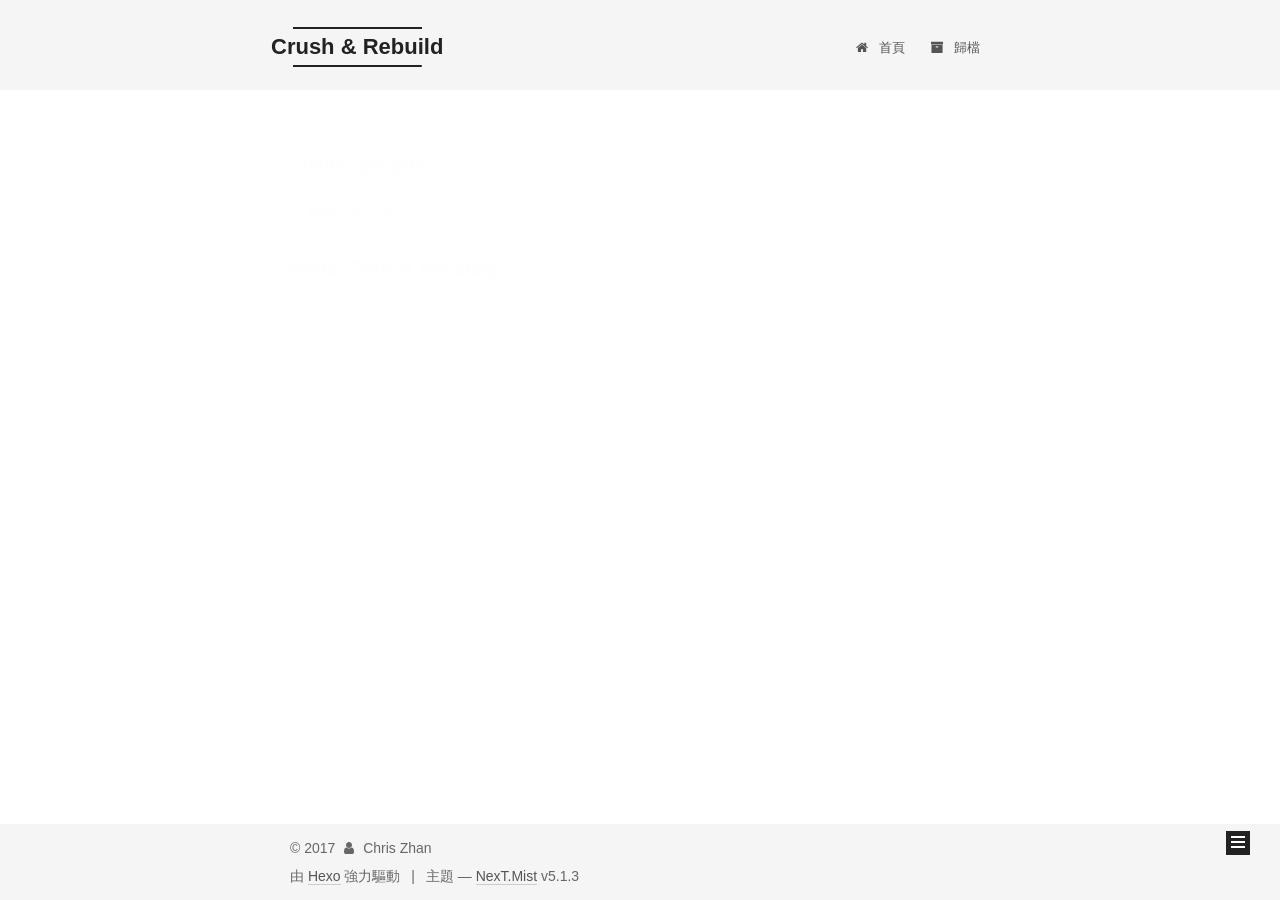
==== index.html @ d81e1597 "Site updated: 2017-10-16 08:38:52" ====
<!DOCTYPE html>



  


<html class="theme-next mist use-motion" lang="zh-tw">
<head>
  <meta charset="UTF-8"/>
<meta http-equiv="X-UA-Compatible" content="IE=edge" />
<meta name="viewport" content="width=device-width, initial-scale=1, maximum-scale=1"/>
<meta name="theme-color" content="#222">









<meta http-equiv="Cache-Control" content="no-transform" />
<meta http-equiv="Cache-Control" content="no-siteapp" />
















  
  
  <link href="/lib/fancybox/source/jquery.fancybox.css?v=2.1.5" rel="stylesheet" type="text/css" />







<link href="/lib/font-awesome/css/font-awesome.min.css?v=4.6.2" rel="stylesheet" type="text/css" />

<link href="/css/main.css?v=5.1.3" rel="stylesheet" type="text/css" />


  <link rel="apple-touch-icon" sizes="180x180" href="/images/apple-touch-icon-next.png?v=5.1.3">


  <link rel="icon" type="image/png" sizes="32x32" href="/images/favicon-32x32-next.png?v=5.1.3">


  <link rel="icon" type="image/png" sizes="16x16" href="/images/favicon-16x16-next.png?v=5.1.3">


  <link rel="mask-icon" href="/images/logo.svg?v=5.1.3" color="#222">





  <meta name="keywords" content="Hexo, NexT" />










<meta property="og:type" content="website">
<meta property="og:title" content="Crush &amp; Rebuild">
<meta property="og:url" content="http://mikejhan.net/index.html">
<meta property="og:site_name" content="Crush &amp; Rebuild">
<meta property="og:locale" content="zh-tw">
<meta name="twitter:card" content="summary">
<meta name="twitter:title" content="Crush &amp; Rebuild">



<script type="text/javascript" id="hexo.configurations">
  var NexT = window.NexT || {};
  var CONFIG = {
    root: '/',
    scheme: 'Mist',
    version: '5.1.3',
    sidebar: {"position":"left","display":"post","offset":12,"b2t":false,"scrollpercent":false,"onmobile":false},
    fancybox: true,
    tabs: true,
    motion: {"enable":true,"async":false,"transition":{"post_block":"fadeIn","post_header":"slideDownIn","post_body":"slideDownIn","coll_header":"slideLeftIn","sidebar":"slideUpIn"}},
    duoshuo: {
      userId: '0',
      author: '博主'
    },
    algolia: {
      applicationID: '',
      apiKey: '',
      indexName: '',
      hits: {"per_page":10},
      labels: {"input_placeholder":"Search for Posts","hits_empty":"We didn't find any results for the search: ${query}","hits_stats":"${hits} results found in ${time} ms"}
    }
  };
</script>



  <link rel="canonical" href="http://mikejhan.net/"/>





  <title>Crush & Rebuild</title>
  








</head>

<body itemscope itemtype="http://schema.org/WebPage" lang="zh-tw">

  
  
    
  

  <div class="container sidebar-position-left 
  page-home">
    <div class="headband"></div>

    <header id="header" class="header" itemscope itemtype="http://schema.org/WPHeader">
      <div class="header-inner"><div class="site-brand-wrapper">
  <div class="site-meta ">
    

    <div class="custom-logo-site-title">
      <a href="/"  class="brand" rel="start">
        <span class="logo-line-before"><i></i></span>
        <span class="site-title">Crush & Rebuild</span>
        <span class="logo-line-after"><i></i></span>
      </a>
    </div>
      
        <p class="site-subtitle">IT is a blog</p>
      
  </div>

  <div class="site-nav-toggle">
    <button>
      <span class="btn-bar"></span>
      <span class="btn-bar"></span>
      <span class="btn-bar"></span>
    </button>
  </div>
</div>

<nav class="site-nav">
  

  
    <ul id="menu" class="menu">
      
        
        <li class="menu-item menu-item-home">
          <a href="/" rel="section">
            
              <i class="menu-item-icon fa fa-fw fa-home"></i> <br />
            
            首頁
          </a>
        </li>
      
        
        <li class="menu-item menu-item-archives">
          <a href="/archives/" rel="section">
            
              <i class="menu-item-icon fa fa-fw fa-archive"></i> <br />
            
            歸檔
          </a>
        </li>
      

      
    </ul>
  

  
</nav>



 </div>
    </header>

    <main id="main" class="main">
      <div class="main-inner">
        <div class="content-wrap">
          <div id="content" class="content">
            
  <section id="posts" class="posts-expand">
    
      

  

  
  
  

  <article class="post post-type-normal" itemscope itemtype="http://schema.org/Article">
  
  
  
  <div class="post-block">
    <link itemprop="mainEntityOfPage" href="http://mikejhan.net/2017/10/13/hello-world/">

    <span hidden itemprop="author" itemscope itemtype="http://schema.org/Person">
      <meta itemprop="name" content="Chris Zhan">
      <meta itemprop="description" content="">
      <meta itemprop="image" content="/images/avatar.gif">
    </span>

    <span hidden itemprop="publisher" itemscope itemtype="http://schema.org/Organization">
      <meta itemprop="name" content="Crush & Rebuild">
    </span>

    
      <header class="post-header">

        
        
          <h1 class="post-title" itemprop="name headline">
                
                <a class="post-title-link" href="/2017/10/13/hello-world/" itemprop="url">Hello World</a></h1>
        

        <div class="post-meta">
          <span class="post-time">
            
              <span class="post-meta-item-icon">
                <i class="fa fa-calendar-o"></i>
              </span>
              
                <span class="post-meta-item-text">發表於</span>
              
              <time title="創建於" itemprop="dateCreated datePublished" datetime="2017-10-13T14:02:59+08:00">
                2017-10-13
              </time>
            

            

            
          </span>

          

          
            
          

          
          

          

          

          

        </div>
      </header>
    

    
    
    
    <div class="post-body" itemprop="articleBody">

      
      

      
        
          
            <h3 id="Hello-This-is-my-blog"><a href="#Hello-This-is-my-blog" class="headerlink" title="Hello, This is my blog!"></a>Hello, This is my blog!</h3>
          
        
      
    </div>
    
    
    

    

    

    

    <footer class="post-footer">
      

      

      

      
      
        <div class="post-eof"></div>
      
    </footer>
  </div>
  
  
  
  </article>


    
  </section>

  


          </div>
          


          

        </div>
        
          
  
  <div class="sidebar-toggle">
    <div class="sidebar-toggle-line-wrap">
      <span class="sidebar-toggle-line sidebar-toggle-line-first"></span>
      <span class="sidebar-toggle-line sidebar-toggle-line-middle"></span>
      <span class="sidebar-toggle-line sidebar-toggle-line-last"></span>
    </div>
  </div>

  <aside id="sidebar" class="sidebar">
    
    <div class="sidebar-inner">

      

      

      <section class="site-overview-wrap sidebar-panel sidebar-panel-active">
        <div class="site-overview">
          <div class="site-author motion-element" itemprop="author" itemscope itemtype="http://schema.org/Person">
            
              <p class="site-author-name" itemprop="name">Chris Zhan</p>
              <p class="site-description motion-element" itemprop="description"></p>
          </div>

          <nav class="site-state motion-element">

            
              <div class="site-state-item site-state-posts">
              
                <a href="/archives/">
              
                  <span class="site-state-item-count">1</span>
                  <span class="site-state-item-name">文章</span>
                </a>
              </div>
            

            

            

          </nav>

          

          <div class="links-of-author motion-element">
            
              
                <span class="links-of-author-item">
                  <a href="https://github.com/yourname" target="_blank" title="GitHub">
                    
                      <i class="fa fa-fw fa-github"></i>GitHub</a>
                </span>
              
                <span class="links-of-author-item">
                  <a href="mailto:contact@mikejhan.net" target="_blank" title="E-Mail">
                    
                      <i class="fa fa-fw fa-envelope"></i>E-Mail</a>
                </span>
              
            
          </div>

          
          

          
          

          

        </div>
      </section>

      

      

    </div>
  </aside>


        
      </div>
    </main>

    <footer id="footer" class="footer">
      <div class="footer-inner">
        <div class="copyright">&copy; <span itemprop="copyrightYear">2017</span>
  <span class="with-love">
    <i class="fa fa-user"></i>
  </span>
  <span class="author" itemprop="copyrightHolder">Chris Zhan</span>

  
</div>


  <div class="powered-by">由 <a class="theme-link" target="_blank" href="https://hexo.io">Hexo</a> 強力驅動</div>



  <span class="post-meta-divider">|</span>



  <div class="theme-info">主題 &mdash; <a class="theme-link" target="_blank" href="https://github.com/iissnan/hexo-theme-next">NexT.Mist</a> v5.1.3</div>




        







        
      </div>
    </footer>

    
      <div class="back-to-top">
        <i class="fa fa-arrow-up"></i>
        
      </div>
    

    

  </div>

  

<script type="text/javascript">
  if (Object.prototype.toString.call(window.Promise) !== '[object Function]') {
    window.Promise = null;
  }
</script>









  












  
  <script type="text/javascript" src="/lib/jquery/index.js?v=2.1.3"></script>

  
  <script type="text/javascript" src="/lib/fastclick/lib/fastclick.min.js?v=1.0.6"></script>

  
  <script type="text/javascript" src="/lib/jquery_lazyload/jquery.lazyload.js?v=1.9.7"></script>

  
  <script type="text/javascript" src="/lib/velocity/velocity.min.js?v=1.2.1"></script>

  
  <script type="text/javascript" src="/lib/velocity/velocity.ui.min.js?v=1.2.1"></script>

  
  <script type="text/javascript" src="/lib/fancybox/source/jquery.fancybox.pack.js?v=2.1.5"></script>


  


  <script type="text/javascript" src="/js/src/utils.js?v=5.1.3"></script>

  <script type="text/javascript" src="/js/src/motion.js?v=5.1.3"></script>



  
  

  

  


  <script type="text/javascript" src="/js/src/bootstrap.js?v=5.1.3"></script>



  


  




	





  





  












  





  

  

  
  

  

  

  

</body>
</html>
---- css/main.css ----
/* normalize.css v3.0.2 | MIT License | git.io/normalize */
html {
  font-family: sans-serif; /* 1 */
  -ms-text-size-adjust: 100%; /* 2 */
  -webkit-text-size-adjust: 100%; /* 2 */
}
body {
  margin: 0;
}
article,
aside,
details,
figcaption,
figure,
footer,
header,
hgroup,
main,
menu,
nav,
section,
summary {
  display: block;
}
audio,
canvas,
progress,
video {
  display: inline-block; /* 1 */
  vertical-align: baseline; /* 2 */
}
audio:not([controls]) {
  display: none;
  height: 0;
}
[hidden],
template {
  display: none;
}
a {
  background-color: transparent;
}
a:active,
a:hover {
  outline: 0;
}
abbr[title] {
  border-bottom: 1px dotted;
}
b,
strong {
  font-weight: bold;
}
dfn {
  font-style: italic;
}
h1 {
  font-size: 2em;
  margin: 0.67em 0;
}
mark {
  background: #ff0;
  color: #000;
}
small {
  font-size: 80%;
}
sub,
sup {
  font-size: 75%;
  line-height: 0;
  position: relative;
  vertical-align: baseline;
}
sup {
  top: -0.5em;
}
sub {
  bottom: -0.25em;
}
img {
  border: 0;
}
svg:not(:root) {
  overflow: hidden;
}
figure {
  margin: 1em 40px;
}
hr {
  -moz-box-sizing: content-box;
  box-sizing: content-box;
  height: 0;
}
pre {
  overflow: auto;
}
code,
kbd,
pre,
samp {
  font-family: monospace, monospace;
  font-size: 1em;
}
button,
input,
optgroup,
select,
textarea {
  color: inherit; /* 1 */
  font: inherit; /* 2 */
  margin: 0; /* 3 */
}
button {
  overflow: visible;
}
button,
select {
  text-transform: none;
}
button,
html input[type="button"],
input[type="reset"],
input[type="submit"] {
  -webkit-appearance: button; /* 2 */
  cursor: pointer; /* 3 */
}
button[disabled],
html input[disabled] {
  cursor: default;
}
button::-moz-focus-inner,
input::-moz-focus-inner {
  border: 0;
  padding: 0;
}
input {
  line-height: normal;
}
input[type="checkbox"],
input[type="radio"] {
  box-sizing: border-box; /* 1 */
  padding: 0; /* 2 */
}
input[type="number"]::-webkit-inner-spin-button,
input[type="number"]::-webkit-outer-spin-button {
  height: auto;
}
input[type="search"] {
  -webkit-appearance: textfield; /* 1 */
  -moz-box-sizing: content-box;
  -webkit-box-sizing: content-box; /* 2 */
  box-sizing: content-box;
}
input[type="search"]::-webkit-search-cancel-button,
input[type="search"]::-webkit-search-decoration {
  -webkit-appearance: none;
}
fieldset {
  border: 1px solid #c0c0c0;
  margin: 0 2px;
  padding: 0.35em 0.625em 0.75em;
}
legend {
  border: 0; /* 1 */
  padding: 0; /* 2 */
}
textarea {
  overflow: auto;
}
optgroup {
  font-weight: bold;
}
table {
  border-collapse: collapse;
  border-spacing: 0;
}
td,
th {
  padding: 0;
}
::selection {
  background: #262a30;
  color: #fff;
}
body {
  position: relative;
  font-family: 'Lato', "PingFang SC", "Microsoft YaHei", sans-serif;
  font-size: 14px;
  line-height: 2;
  color: #555;
  background: #fff;
}
@media (max-width: 767px) {
  body {
    padding-right: 0 !important;
  }
}
@media (min-width: 768px) and (max-width: 991px) {
  body {
    padding-right: 0 !important;
  }
}
@media (min-width: 1600px) {
  body {
    font-size: 16px;
  }
}
h1,
h2,
h3,
h4,
h5,
h6 {
  margin: 0;
  padding: 0;
  font-weight: bold;
  line-height: 1.5;
  font-family: 'Lato', "PingFang SC", "Microsoft YaHei", sans-serif;
}
h2,
h3,
h4,
h5,
h6 {
  margin: 20px 0 15px;
}
h1 {
  font-size: 24px;
}
@media (max-width: 767px) {
  h1 {
    font-size: 20px;
  }
}
h2 {
  font-size: 22px;
}
@media (max-width: 767px) {
  h2 {
    font-size: 18px;
  }
}
h3 {
  font-size: 20px;
}
@media (max-width: 767px) {
  h3 {
    font-size: 16px;
  }
}
h4 {
  font-size: 18px;
}
@media (max-width: 767px) {
  h4 {
    font-size: 14px;
  }
}
h5 {
  font-size: 16px;
}
@media (max-width: 767px) {
  h5 {
    font-size: 12px;
  }
}
h6 {
  font-size: 14px;
}
@media (max-width: 767px) {
  h6 {
    font-size: 10px;
  }
}
p {
  margin: 0 0 20px 0;
}
a {
  color: #555;
  text-decoration: none;
  outline: none;
  border-bottom: 1px solid #999;
  word-wrap: break-word;
}
a:hover {
  color: #222;
  border-bottom-color: #222;
}
blockquote {
  margin: 0;
  padding: 0;
}
img {
  display: block;
  margin: auto;
  max-width: 100%;
  height: auto;
}
hr {
  margin: 40px 0;
  height: 3px;
  border: none;
  background-color: #ddd;
  background-image: repeating-linear-gradient(-45deg, #fff, #fff 4px, transparent 4px, transparent 8px);
}
blockquote {
  padding: 0 15px;
  color: #666;
  border-left: 4px solid #ddd;
}
blockquote cite::before {
  content: "-";
  padding: 0 5px;
}
dt {
  font-weight: 700;
}
dd {
  margin: 0;
  padding: 0;
}
kbd {
  border: 1px solid #ccc;
  border-radius: 0.2em;
  box-shadow: 0.1em 0.1em 0.2em rgba(0,0,0,0.1);
  background-color: #f9f9f9;
  font-family: inherit;
  background-image: -webkit-linear-gradient(top, #eee, #fff, #eee);
  padding: 0.1em 0.3em;
  white-space: nowrap;
}
.text-left {
  text-align: left;
}
.text-center {
  text-align: center;
}
.text-right {
  text-align: right;
}
.text-justify {
  text-align: justify;
}
.text-nowrap {
  white-space: nowrap;
}
.text-lowercase {
  text-transform: lowercase;
}
.text-uppercase {
  text-transform: uppercase;
}
.text-capitalize {
  text-transform: capitalize;
}
.center-block {
  display: block;
  margin-left: auto;
  margin-right: auto;
}
.clearfix:before,
.clearfix:after {
  content: " ";
  display: table;
}
.clearfix:after {
  clear: both;
}
.pullquote {
  width: 45%;
}
.pullquote.left {
  float: left;
  margin-left: 5px;
  margin-right: 10px;
}
.pullquote.right {
  float: right;
  margin-left: 10px;
  margin-right: 5px;
}
.affix.affix.affix {
  position: fixed;
}
.translation {
  margin-top: -20px;
  font-size: 14px;
  color: #999;
}
.scrollbar-measure {
  width: 100px;
  height: 100px;
  overflow: scroll;
  position: absolute;
  top: -9999px;
}
.use-motion .motion-element {
  opacity: 0;
}
table {
  margin: 20px 0;
  width: 100%;
  border-collapse: collapse;
  border-spacing: 0;
  border: 1px solid #ddd;
  font-size: 14px;
  table-layout: fixed;
  word-wrap: break-all;
}
table>tbody>tr:nth-of-type(odd) {
  background-color: #f9f9f9;
}
table>tbody>tr:hover {
  background-color: #f5f5f5;
}
caption,
th,
td {
  padding: 8px;
  text-align: left;
  vertical-align: middle;
  font-weight: normal;
}
th,
td {
  border-bottom: 3px solid #ddd;
  border-right: 1px solid #eee;
}
th {
  padding-bottom: 10px;
  font-weight: 700;
}
td {
  border-bottom-width: 1px;
}
html,
body {
  height: 100%;
}
.container {
  position: relative;
  min-height: 100%;
}
.header-inner {
  margin: 0 auto;
  padding: 100px 0 70px;
  width: 700px;
}
@media (min-width: 1600px) {
  .container .header-inner {
    width: 900px;
  }
}
.main {
  padding-bottom: 150px;
}
.main-inner {
  margin: 0 auto;
  width: 700px;
}
@media (min-width: 1600px) {
  .container .main-inner {
    width: 900px;
  }
}
.footer {
  position: absolute;
  left: 0;
  bottom: 0;
  width: 100%;
  min-height: 50px;
}
.footer-inner {
  box-sizing: border-box;
  margin: 20px auto;
  width: 700px;
}
@media (min-width: 1600px) {
  .container .footer-inner {
    width: 900px;
  }
}
pre,
.highlight {
  overflow: auto;
  margin: 20px 0;
  padding: 0;
  font-size: 13px;
  color: #4d4d4c;
  background: #f7f7f7;
  line-height: 1.6;
}
pre,
code {
  font-family: consolas, Menlo, "PingFang SC", "Microsoft YaHei", monospace;
}
code {
  padding: 2px 4px;
  word-wrap: break-word;
  color: #555;
  background: #eee;
  border-radius: 3px;
  font-size: 13px;
}
pre {
  padding: 10px;
}
pre code {
  padding: 0;
  color: #4d4d4c;
  background: none;
  text-shadow: none;
}
.highlight {
  border-radius: 1px;
}
.highlight pre {
  border: none;
  margin: 0;
  padding: 10px 0;
}
.highlight table {
  margin: 0;
  width: auto;
  border: none;
}
.highlight td {
  border: none;
  padding: 0;
}
.highlight figcaption {
  font-size: 1em;
  color: #4d4d4c;
  line-height: 1em;
  margin-bottom: 1em;
}
.highlight figcaption:before,
.highlight figcaption:after {
  content: " ";
  display: table;
}
.highlight figcaption:after {
  clear: both;
}
.highlight figcaption a {
  float: right;
  color: #4d4d4c;
}
.highlight figcaption a:hover {
  border-bottom-color: #4d4d4c;
}
.highlight .gutter pre {
  padding-left: 10px;
  padding-right: 10px;
  color: #869194;
  text-align: right;
  background-color: #eff2f3;
}
.highlight .code pre {
  width: 100%;
  padding-left: 10px;
  padding-right: 10px;
  background-color: #f7f7f7;
}
.highlight .line {
  height: 20px;
}
.gutter {
  -webkit-user-select: none;
  -moz-user-select: none;
  -ms-user-select: none;
  user-select: none;
}
.gist table {
  width: auto;
}
.gist table td {
  border: none;
}
pre .deletion {
  background: #fdd;
}
pre .addition {
  background: #dfd;
}
pre .meta {
  color: #8959a8;
}
pre .comment {
  color: #8e908c;
}
pre .variable,
pre .attribute,
pre .tag,
pre .regexp,
pre .ruby .constant,
pre .xml .tag .title,
pre .xml .pi,
pre .xml .doctype,
pre .html .doctype,
pre .css .id,
pre .css .class,
pre .css .pseudo {
  color: #c82829;
}
pre .number,
pre .preprocessor,
pre .built_in,
pre .literal,
pre .params,
pre .constant,
pre .command {
  color: #f5871f;
}
pre .ruby .class .title,
pre .css .rules .attribute,
pre .string,
pre .value,
pre .inheritance,
pre .header,
pre .ruby .symbol,
pre .xml .cdata,
pre .special,
pre .number,
pre .formula {
  color: #718c00;
}
pre .title,
pre .css .hexcolor {
  color: #3e999f;
}
pre .function,
pre .python .decorator,
pre .python .title,
pre .ruby .function .title,
pre .ruby .title .keyword,
pre .perl .sub,
pre .javascript .title,
pre .coffeescript .title {
  color: #4271ae;
}
pre .keyword,
pre .javascript .function {
  color: #8959a8;
}
.full-image.full-image.full-image {
  border: none;
  max-width: 100%;
  width: auto;
  margin: 20px auto;
}
@media (min-width: 992px) {
  .full-image.full-image.full-image {
    max-width: none;
    width: 110%;
    margin: 25px -5%;
  }
}
.blockquote-center,
.page-home .post-type-quote blockquote,
.page-post-detail .post-type-quote blockquote {
  position: relative;
  margin: 40px 0;
  padding: 0;
  border-left: none;
  text-align: center;
}
.blockquote-center::before,
.page-home .post-type-quote blockquote::before,
.page-post-detail .post-type-quote blockquote::before,
.blockquote-center::after,
.page-home .post-type-quote blockquote::after,
.page-post-detail .post-type-quote blockquote::after {
  position: absolute;
  content: ' ';
  display: block;
  width: 100%;
  height: 24px;
  opacity: 0.2;
  background-repeat: no-repeat;
  background-position: 0 -6px;
  background-size: 22px 22px;
}
.blockquote-center::before,
.page-home .post-type-quote blockquote::before,
.page-post-detail .post-type-quote blockquote::before {
  top: -20px;
  background-image: url("../images/quote-l.svg");
  border-top: 1px solid #ccc;
}
.blockquote-center::after,
.page-home .post-type-quote blockquote::after,
.page-post-detail .post-type-quote blockquote::after {
  bottom: -20px;
  background-image: url("../images/quote-r.svg");
  border-bottom: 1px solid #ccc;
  background-position: 100% 8px;
}
.blockquote-center p,
.page-home .post-type-quote blockquote p,
.page-post-detail .post-type-quote blockquote p,
.blockquote-center div,
.page-home .post-type-quote blockquote div,
.page-post-detail .post-type-quote blockquote div {
  text-align: center;
}
.post .post-body .group-picture img {
  box-sizing: border-box;
  padding: 0 3px;
  border: none;
}
.post .group-picture-row {
  overflow: hidden;
  margin-top: 6px;
}
.post .group-picture-row:first-child {
  margin-top: 0;
}
.post .group-picture-column {
  float: left;
}
.page-post-detail .post-body .group-picture-column {
  float: none;
  margin-top: 10px;
  width: auto !important;
}
.page-post-detail .post-body .group-picture-column img {
  margin: 0 auto;
}
.page-archive .group-picture-container {
  overflow: hidden;
}
.page-archive .group-picture-row {
  float: left;
}
.page-archive .group-picture-row:first-child {
  margin-top: 6px;
}
.page-archive .group-picture-column {
  max-width: 150px;
  max-height: 150px;
}
.post-body .note {
  position: relative;
  padding: 15px;
  margin-bottom: 20px;
  border: 1px solid #eee;
  border-left-width: 5px;
  border-radius: 3px;
}
.post-body .note h2,
.post-body .note h3,
.post-body .note h4,
.post-body .note h5,
.post-body .note h6 {
  margin-top: 0;
  margin-bottom: 0;
  border-bottom: initial;
  padding-top: 0 !important;
}
.post-body .note p:first-child,
.post-body .note ul:first-child,
.post-body .note ol:first-child,
.post-body .note table:first-child,
.post-body .note pre:first-child,
.post-body .note blockquote:first-child {
  margin-top: 0;
}
.post-body .note p:last-child,
.post-body .note ul:last-child,
.post-body .note ol:last-child,
.post-body .note table:last-child,
.post-body .note pre:last-child,
.post-body .note blockquote:last-child {
  margin-bottom: 0;
}
.post-body .note.default {
  border-left-color: #777;
}
.post-body .note.default h2,
.post-body .note.default h3,
.post-body .note.default h4,
.post-body .note.default h5,
.post-body .note.default h6 {
  color: #777;
}
.post-body .note.primary {
  border-left-color: #6f42c1;
}
.post-body .note.primary h2,
.post-body .note.primary h3,
.post-body .note.primary h4,
.post-body .note.primary h5,
.post-body .note.primary h6 {
  color: #6f42c1;
}
.post-body .note.info {
  border-left-color: #428bca;
}
.post-body .note.info h2,
.post-body .note.info h3,
.post-body .note.info h4,
.post-body .note.info h5,
.post-body .note.info h6 {
  color: #428bca;
}
.post-body .note.success {
  border-left-color: #5cb85c;
}
.post-body .note.success h2,
.post-body .note.success h3,
.post-body .note.success h4,
.post-body .note.success h5,
.post-body .note.success h6 {
  color: #5cb85c;
}
.post-body .note.warning {
  border-left-color: #f0ad4e;
}
.post-body .note.warning h2,
.post-body .note.warning h3,
.post-body .note.warning h4,
.post-body .note.warning h5,
.post-body .note.warning h6 {
  color: #f0ad4e;
}
.post-body .note.danger {
  border-left-color: #d9534f;
}
.post-body .note.danger h2,
.post-body .note.danger h3,
.post-body .note.danger h4,
.post-body .note.danger h5,
.post-body .note.danger h6 {
  color: #d9534f;
}
.post-body .label {
  display: inline;
  padding: 0 2px;
  white-space: nowrap;
}
.post-body .label.default {
  background-color: #f0f0f0;
}
.post-body .label.primary {
  background-color: #efe6f7;
}
.post-body .label.info {
  background-color: #e5f2f8;
}
.post-body .label.success {
  background-color: #e7f4e9;
}
.post-body .label.warning {
  background-color: #fcf6e1;
}
.post-body .label.danger {
  background-color: #fae8eb;
}
.post-body .tabs {
  position: relative;
  display: block;
  margin-bottom: 20px;
  padding-top: 10px;
}
.post-body .tabs ul.nav-tabs {
  margin: 0;
  padding: 0;
  display: flex;
  margin-bottom: -1px;
}
@media (max-width: 413px) {
  .post-body .tabs ul.nav-tabs {
    display: block;
    margin-bottom: 5px;
  }
}
.post-body .tabs ul.nav-tabs li.tab {
  list-style-type: none !important;
  margin: 0 0.25em 0 0;
  border-top: 3px solid transparent;
  border-left: 1px solid transparent;
  border-right: 1px solid transparent;
}
@media (max-width: 413px) {
  .post-body .tabs ul.nav-tabs li.tab {
    margin: initial;
    border-top: 1px solid transparent;
    border-left: 3px solid transparent;
    border-right: 1px solid transparent;
    border-bottom: 1px solid transparent;
  }
}
.post-body .tabs ul.nav-tabs li.tab a {
  outline: 0;
  border-bottom: initial;
  display: block;
  line-height: 1.8em;
  padding: 0.25em 0.75em;
  transition-duration: 0.2s;
  transition-timing-function: ease-out;
  transition-delay: 0s;
}
.post-body .tabs ul.nav-tabs li.tab a i {
  width: 1.285714285714286em;
}
.post-body .tabs ul.nav-tabs li.tab.active {
  border-top: 3px solid #fc6423;
  border-left: 1px solid #ddd;
  border-right: 1px solid #ddd;
  background-color: #fff;
}
@media (max-width: 413px) {
  .post-body .tabs ul.nav-tabs li.tab.active {
    border-top: 1px solid #ddd;
    border-left: 3px solid #fc6423;
    border-right: 1px solid #ddd;
    border-bottom: 1px solid #ddd;
  }
}
.post-body .tabs ul.nav-tabs li.tab.active a {
  cursor: default;
  color: #555;
}
.post-body .tabs .tab-content {
  background-color: #fff;
}
.post-body .tabs .tab-content .tab-pane {
  border: 1px solid #ddd;
  padding: 20px 20px 0 20px;
}
.post-body .tabs .tab-content .tab-pane:not(.active) {
  display: none !important;
}
.post-body .tabs .tab-content .tab-pane.active {
  display: block !important;
}
.btn {
  display: inline-block;
  padding: 0 20px;
  font-size: 14px;
  color: #555;
  background: transparent;
  border: 2px solid #222;
  text-decoration: none;
  border-radius: 0;
  transition-property: background-color;
  transition-duration: 0.2s;
  transition-timing-function: ease-in-out;
  transition-delay: 0s;
  line-height: 2;
}
.btn:hover {
  border-color: #222;
  color: #222;
  background: #fff;
}
.btn +.btn {
  margin: 0 0 8px 8px;
}
.btn .fa-fw {
  width: 1.285714285714286em;
  text-align: left;
}
.btn-bar {
  display: block;
  width: 22px;
  height: 2px;
  background: #555;
  border-radius: 1px;
}
.btn-bar+.btn-bar {
  margin-top: 4px;
}
.pagination {
  margin: 120px 0 40px;
  text-align: center;
  border-top: 1px solid #eee;
}
.page-number-basic,
.pagination .prev,
.pagination .next,
.pagination .page-number,
.pagination .space {
  display: inline-block;
  position: relative;
  top: -1px;
  margin: 0 10px;
  padding: 0 11px;
}
@media (max-width: 767px) {
  .page-number-basic,
  .pagination .prev,
  .pagination .next,
  .pagination .page-number,
  .pagination .space {
    margin: 0 5px;
  }
}
.pagination .prev,
.pagination .next,
.pagination .page-number {
  border-bottom: 0;
  border-top: 1px solid #eee;
  transition-property: border-color;
  transition-duration: 0.2s;
  transition-timing-function: ease-in-out;
  transition-delay: 0s;
}
.pagination .prev:hover,
.pagination .next:hover,
.pagination .page-number:hover {
  border-top-color: #222;
}
.pagination .space {
  padding: 0;
  margin: 0;
}
.pagination .prev {
  margin-left: 0;
}
.pagination .next {
  margin-right: 0;
}
.pagination .page-number.current {
  color: #fff;
  background: #ccc;
  border-top-color: #ccc;
}
@media (max-width: 767px) {
  .pagination {
    border-top: none;
  }
  .pagination .prev,
  .pagination .next,
  .pagination .page-number {
    margin-bottom: 10px;
    border-top: 0;
    border-bottom: 1px solid #eee;
    padding: 0 10px;
  }
  .pagination .prev:hover,
  .pagination .next:hover,
  .pagination .page-number:hover {
    border-bottom-color: #222;
  }
}
.comments {
  margin: 60px 20px 0;
}
.tag-cloud {
  text-align: center;
}
.tag-cloud a {
  display: inline-block;
  margin: 10px;
}
.back-to-top {
  box-sizing: border-box;
  position: fixed;
  bottom: -100px;
  right: 30px;
  z-index: 1050;
  padding: 0 6px;
  width: 24px;
  background: #222;
  font-size: 12px;
  opacity: 1;
  color: #fff;
  cursor: pointer;
  text-align: center;
  -webkit-transform: translateZ(0);
  transition-property: bottom;
  transition-duration: 0.2s;
  transition-timing-function: ease-in-out;
  transition-delay: 0s;
}
@media (min-width: 768px) and (max-width: 991px) {
  .back-to-top {
    display: none !important;
  }
}
@media (max-width: 767px) {
  .back-to-top {
    display: none !important;
  }
}
.back-to-top.back-to-top-on {
  bottom: 19px;
}
.header {
  background: transparent;
}
.header-inner {
  position: relative;
}
.headband {
  height: 3px;
  background: #222;
}
.site-meta {
  margin: 0;
  text-align: left;
}
@media (max-width: 767px) {
  .site-meta {
    text-align: center;
  }
}
.brand {
  position: relative;
  display: inline-block;
  padding: 0 40px;
  color: #222;
  background: #222;
  border-bottom: none;
}
.brand:hover {
  color: #222;
}
.logo {
  display: inline-block;
  margin-right: 5px;
  line-height: 36px;
  vertical-align: top;
}
.site-title {
  display: inline-block;
  vertical-align: top;
  line-height: 36px;
  font-size: 20px;
  font-weight: normal;
  font-family: 'Lato', "PingFang SC", "Microsoft YaHei", sans-serif;
}
.site-subtitle {
  margin-top: 10px;
  font-size: 13px;
  color: #999;
}
.use-motion .brand {
  opacity: 0;
}
.use-motion .logo,
.use-motion .site-title,
.use-motion .site-subtitle {
  opacity: 0;
  position: relative;
  top: -10px;
}
.site-nav-toggle {
  display: none;
  position: absolute;
  top: 10px;
  left: 10px;
}
@media (max-width: 767px) {
  .site-nav-toggle {
    display: block;
  }
}
.site-nav-toggle button {
  margin-top: 2px;
  padding: 9px 10px;
  background: transparent;
  border: none;
}
@media (max-width: 767px) {
  .site-nav {
    display: none;
    margin: 0 -10px;
    padding: 0 10px;
    clear: both;
    border-top: 1px solid #ddd;
  }
}
@media (min-width: 768px) and (max-width: 991px) {
  .site-nav {
    display: block !important;
  }
}
@media (min-width: 992px) {
  .site-nav {
    display: block !important;
  }
}
.menu {
  margin-top: 20px;
  padding-left: 0;
  text-align: center;
}
.menu .menu-item {
  display: inline-block;
  margin: 0 10px;
  list-style: none;
}
@media screen and (max-width: 767px) {
  .menu .menu-item {
    margin-top: 10px;
  }
}
.menu .menu-item a {
  display: block;
  font-size: 13px;
  line-height: inherit;
  border-bottom: 1px solid transparent;
  transition-property: border-color;
  transition-duration: 0.2s;
  transition-timing-function: ease-in-out;
  transition-delay: 0s;
}
.menu .menu-item a:hover {
  border-bottom-color: #222;
}
.menu .menu-item .fa {
  margin-right: 5px;
}
.use-motion .menu-item {
  opacity: 0;
}
.post-body {
  font-family: 'Lato', "PingFang SC", "Microsoft YaHei", sans-serif;
}
@media (max-width: 767px) {
  .post-body {
    word-break: break-word;
  }
}
.post-body .fancybox img {
  display: block !important;
  margin: 0 auto;
  cursor: pointer;
  cursor: zoom-in;
  cursor: -webkit-zoom-in;
}
.post-body .image-caption,
.post-body .figure .caption {
  margin: -20px auto 15px;
  text-align: center;
  font-size: 14px;
  color: #999;
  font-weight: bold;
  line-height: 1;
}
.post-sticky-flag {
  display: inline-block;
  font-size: 16px;
  -ms-transform: rotate(30deg);
  -webkit-transform: rotate(30deg);
  -moz-transform: rotate(30deg);
  -ms-transform: rotate(30deg);
  -o-transform: rotate(30deg);
  transform: rotate(30deg);
}
.use-motion .post-block,
.use-motion .pagination,
.use-motion .comments {
  opacity: 0;
}
.use-motion .post-header {
  opacity: 0;
}
.use-motion .post-body {
  opacity: 0;
}
.use-motion .collection-title {
  opacity: 0;
}
.posts-expand {
  padding-top: 40px;
}
@media (max-width: 767px) {
  .posts-expand {
    margin: 0 20px;
  }
  .post-body pre .gutter pre {
    padding-right: 10px;
  }
  .post-body .highlight {
    margin-left: 0px;
    margin-right: 0px;
    padding: 0;
  }
  .post-body .highlight .gutter pre {
    padding-right: 10px;
  }
}
@media (min-width: 992px) {
  .posts-expand .post-body {
    text-align: justify;
  }
}
.posts-expand .post-body h2,
.posts-expand .post-body h3,
.posts-expand .post-body h4,
.posts-expand .post-body h5,
.posts-expand .post-body h6 {
  padding-top: 10px;
}
.posts-expand .post-body h2 .header-anchor,
.posts-expand .post-body h3 .header-anchor,
.posts-expand .post-body h4 .header-anchor,
.posts-expand .post-body h5 .header-anchor,
.posts-expand .post-body h6 .header-anchor {
  float: right;
  margin-left: 10px;
  color: #ccc;
  border-bottom-style: none;
  visibility: hidden;
}
.posts-expand .post-body h2 .header-anchor:hover,
.posts-expand .post-body h3 .header-anchor:hover,
.posts-expand .post-body h4 .header-anchor:hover,
.posts-expand .post-body h5 .header-anchor:hover,
.posts-expand .post-body h6 .header-anchor:hover {
  color: inherit;
}
.posts-expand .post-body h2:hover .header-anchor,
.posts-expand .post-body h3:hover .header-anchor,
.posts-expand .post-body h4:hover .header-anchor,
.posts-expand .post-body h5:hover .header-anchor,
.posts-expand .post-body h6:hover .header-anchor {
  visibility: visible;
}
.posts-expand .post-body ul li {
  list-style: circle;
}
.posts-expand .post-body img {
  box-sizing: border-box;
  margin: auto;
  padding: 3px;
  border: 1px solid #ddd;
}
.posts-expand .post-body .fancybox img {
  margin: 0 auto 25px;
}
@media (max-width: 767px) {
  .posts-collapse {
    margin: 0 20px;
  }
  .posts-collapse .post-title,
  .posts-collapse .post-meta {
    display: block;
    width: auto;
    text-align: left;
  }
}
.posts-collapse {
  position: relative;
  z-index: 1010;
  margin-left: 0;
}
.posts-collapse::after {
  content: " ";
  position: absolute;
  top: 20px;
  left: 0;
  margin-left: -2px;
  width: 4px;
  height: 100%;
  background: #f5f5f5;
  z-index: -1;
}
@media (max-width: 767px) {
  .posts-collapse {
    margin: 0 20px;
  }
}
.posts-collapse .collection-title {
  position: relative;
  margin: 60px 0;
}
.posts-collapse .collection-title h1,
.posts-collapse .collection-title h2 {
  margin-left: 20px;
}
.posts-collapse .collection-title small {
  color: #bbb;
  margin-left: 5px;
}
.posts-collapse .collection-title::before {
  content: " ";
  position: absolute;
  left: 0;
  top: 50%;
  margin-left: -4px;
  margin-top: -4px;
  width: 8px;
  height: 8px;
  background: #bbb;
  border-radius: 50%;
}
.posts-collapse .post {
  margin: 30px 0;
}
.posts-collapse .post-header {
  position: relative;
  transition-duration: 0.2s;
  transition-timing-function: ease-in-out;
  transition-delay: 0s;
  transition-property: border;
  border-bottom: 1px dashed #ccc;
}
.posts-collapse .post-header::before {
  content: " ";
  position: absolute;
  left: 0;
  top: 12px;
  width: 6px;
  height: 6px;
  margin-left: -4px;
  background: #bbb;
  border-radius: 50%;
  border: 1px solid #fff;
  transition-duration: 0.2s;
  transition-timing-function: ease-in-out;
  transition-delay: 0s;
  transition-property: background;
}
.posts-collapse .post-header:hover {
  border-bottom-color: #666;
}
.posts-collapse .post-header:hover::before {
  background: #222;
}
.posts-collapse .post-meta {
  position: absolute;
  font-size: 12px;
  left: 20px;
  top: 5px;
}
.posts-collapse .post-comments-count {
  display: none;
}
.posts-collapse .post-title {
  margin-left: 60px;
  font-size: 16px;
  font-weight: normal;
  line-height: inherit;
}
.posts-collapse .post-title::after {
  margin-left: 3px;
  opacity: 0.6;
}
.posts-collapse .post-title a {
  color: #666;
  border-bottom: none;
}
.page-home .post-type-quote .post-header,
.page-post-detail .post-type-quote .post-header,
.page-home .post-type-quote .post-tags,
.page-post-detail .post-type-quote .post-tags {
  display: none;
}
.posts-expand .post-title {
  text-align: center;
  word-break: break-word;
  font-weight: 400;
}
.posts-expand .post-title-link {
  display: inline-block;
  position: relative;
  color: #555;
  border-bottom: none;
  line-height: 1.2;
  vertical-align: top;
}
.posts-expand .post-title-link::before {
  content: "";
  position: absolute;
  width: 100%;
  height: 2px;
  bottom: 0;
  left: 0;
  background-color: #000;
  visibility: hidden;
  -webkit-transform: scaleX(0);
  -moz-transform: scaleX(0);
  -ms-transform: scaleX(0);
  -o-transform: scaleX(0);
  transform: scaleX(0);
  transition-duration: 0.2s;
  transition-timing-function: ease-in-out;
  transition-delay: 0s;
}
.posts-expand .post-title-link:hover::before {
  visibility: visible;
  -webkit-transform: scaleX(1);
  -moz-transform: scaleX(1);
  -ms-transform: scaleX(1);
  -o-transform: scaleX(1);
  transform: scaleX(1);
}
.posts-expand .post-title-link .fa {
  font-size: 16px;
}
.posts-expand .post-meta {
  margin: 3px 0 60px 0;
  color: #999;
  font-family: 'Lato', "PingFang SC", "Microsoft YaHei", sans-serif;
  font-size: 12px;
  text-align: center;
}
.posts-expand .post-meta .post-category-list {
  display: inline-block;
  margin: 0;
  padding: 3px;
}
.posts-expand .post-meta .post-category-list-link {
  color: #999;
}
.posts-expand .post-meta .post-description {
  font-size: 14px;
  margin-top: 2px;
}
.post-meta-divider {
  margin: 0 0.5em;
}
.post-meta-item-icon {
  margin-right: 3px;
}
@media (min-width: 768px) and (max-width: 991px) {
  .post-meta-item-icon {
    display: inline-block;
  }
}
@media (max-width: 767px) {
  .post-meta-item-icon {
    display: inline-block;
  }
}
@media (min-width: 768px) and (max-width: 991px) {
  .post-meta-item-text {
    display: none;
  }
}
@media (max-width: 767px) {
  .post-meta-item-text {
    display: none;
  }
}
@media (max-width: 767px) {
  .posts-expand .post-comments-count {
    display: none;
  }
}
.post-button {
  margin-top: 40px;
}
.posts-expand .post-tags {
  margin-top: 40px;
  text-align: center;
}
.posts-expand .post-tags a {
  display: inline-block;
  margin-right: 10px;
  font-size: 13px;
}
.post-nav {
  display: table;
  margin-top: 15px;
  width: 100%;
  border-top: 1px solid #eee;
}
.post-nav-divider {
  display: table-cell;
  width: 10%;
}
.post-nav-item {
  display: table-cell;
  padding: 10px 0 0 0;
  width: 45%;
  vertical-align: top;
}
.post-nav-item a {
  position: relative;
  display: block;
  line-height: 25px;
  font-size: 14px;
  color: #555;
  border-bottom: none;
}
.post-nav-item a:hover {
  color: #222;
  border-bottom: none;
}
.post-nav-item a:active {
  top: 2px;
}
.post-nav-item .fa {
  position: absolute;
  top: 8px;
  left: 0;
  font-size: 12px;
}
.post-nav-next a {
  padding-left: 15px;
}
.post-nav-prev {
  text-align: right;
}
.post-nav-prev a {
  padding-right: 15px;
}
.post-nav-prev .fa {
  right: 0;
  left: auto;
}
.posts-expand .post-eof {
  display: block;
  margin: 80px auto 60px;
  width: 8%;
  height: 1px;
  background: #ccc;
  text-align: center;
}
.post:last-child .post-eof.post-eof.post-eof {
  display: none;
}
.post-gallery {
  display: table;
  table-layout: fixed;
  width: 100%;
  border-collapse: separate;
}
.post-gallery-row {
  display: table-row;
}
.post-gallery .post-gallery-img {
  display: table-cell;
  text-align: center;
  vertical-align: middle;
  border: none;
}
.post-gallery .post-gallery-img img {
  max-width: 100%;
  max-height: 100%;
  border: none;
}
.fancybox-close,
.fancybox-close:hover {
  border: none;
}
.rtl.post-body p,
.rtl.post-body a,
.rtl.post-body h1,
.rtl.post-body h2,
.rtl.post-body h3,
.rtl.post-body h4,
.rtl.post-body h5,
.rtl.post-body h6,
.rtl.post-body li,
.rtl.post-body ul,
.rtl.post-body ol {
  direction: rtl;
  font-family: UKIJ Ekran;
}
.rtl.post-title {
  font-family: UKIJ Ekran;
}
.sidebar {
  position: fixed;
  right: 0;
  top: 0;
  bottom: 0;
  width: 0;
  z-index: 1040;
  box-shadow: inset 0 2px 6px #000;
  background: #222;
  -webkit-transform: translateZ(0);
}
.sidebar a {
  color: #999;
  border-bottom-color: #555;
}
.sidebar a:hover {
  color: #eee;
}
@media (min-width: 768px) and (max-width: 991px) {
  .sidebar {
    display: none !important;
  }
}
@media (max-width: 767px) {
  .sidebar {
    display: none !important;
  }
}
.sidebar-inner {
  position: relative;
  padding: 20px 10px;
  color: #999;
  text-align: center;
}
.site-overview-wrap {
  overflow: hidden;
}
.site-overview {
  overflow-y: auto;
  overflow-x: hidden;
}
.sidebar-toggle {
  position: fixed;
  right: 30px;
  bottom: 45px;
  width: 14px;
  height: 14px;
  padding: 5px;
  background: #222;
  line-height: 0;
  z-index: 1050;
  cursor: pointer;
  -webkit-transform: translateZ(0);
}
@media (min-width: 768px) and (max-width: 991px) {
  .sidebar-toggle {
    display: none !important;
  }
}
@media (max-width: 767px) {
  .sidebar-toggle {
    display: none !important;
  }
}
.sidebar-toggle-line {
  position: relative;
  display: inline-block;
  vertical-align: top;
  height: 2px;
  width: 100%;
  background: #fff;
  margin-top: 3px;
}
.sidebar-toggle-line:first-child {
  margin-top: 0;
}
.site-author-image {
  display: block;
  margin: 0 auto;
  padding: 2px;
  max-width: 96px;
  height: auto;
  border: 2px solid #333;
}
.site-author-name {
  margin: 5px 0 0;
  text-align: center;
  color: #f5f5f5;
  font-weight: normal;
}
.site-description {
  margin-top: 5px;
  text-align: center;
  font-size: 14px;
  color: #999;
}
.site-state {
  overflow: hidden;
  line-height: 1.4;
  white-space: nowrap;
  text-align: center;
}
.site-state-item {
  display: inline-block;
  padding: 0 15px;
  border-left: 1px solid #333;
}
.site-state-item:first-child {
  border-left: none;
}
.site-state-item a {
  border-bottom: none;
}
.site-state-item-count {
  display: block;
  text-align: center;
  color: inherit;
  font-weight: 600;
  font-size: 18px;
}
.site-state-item-name {
  font-size: 13px;
  color: inherit;
}
.feed-link {
  margin-top: 20px;
}
.feed-link a {
  display: inline-block;
  padding: 0 15px;
  color: #fc6423;
  border: 1px solid #fc6423;
  border-radius: 4px;
}
.feed-link a i {
  color: #fc6423;
  font-size: 14px;
}
.feed-link a:hover {
  color: #fff;
  background: #fc6423;
}
.feed-link a:hover i {
  color: #fff;
}
.links-of-author {
  margin-top: 20px;
}
.links-of-author a {
  display: inline-block;
  vertical-align: middle;
  margin-right: 10px;
  margin-bottom: 10px;
  border-bottom-color: #555;
  font-size: 13px;
}
.links-of-author a:before {
  display: inline-block;
  vertical-align: middle;
  margin-right: 3px;
  content: " ";
  width: 4px;
  height: 4px;
  border-radius: 50%;
  background: #c718ff;
}
.links-of-blogroll {
  font-size: 13px;
}
.links-of-blogroll-title {
  margin-top: 20px;
  font-size: 14px;
  font-weight: 600;
}
.links-of-blogroll-list {
  margin: 0;
  padding: 0;
  list-style: none;
}
.links-of-blogroll-item {
  padding: 2px 10px;
}
.links-of-blogroll-item a {
  max-width: 280px;
  box-sizing: border-box;
  display: inline-block;
  overflow: hidden;
  white-space: nowrap;
  text-overflow: ellipsis;
}
.sidebar-nav {
  margin: 0 0 20px;
  padding-left: 0;
}
.sidebar-nav li {
  display: inline-block;
  cursor: pointer;
  border-bottom: 1px solid transparent;
  font-size: 14px;
  color: #555;
}
.sidebar-nav li:hover {
  color: #f5f5f5;
}
.page-post-detail .sidebar-nav-toc {
  padding: 0 5px;
}
.page-post-detail .sidebar-nav-overview {
  margin-left: 10px;
}
.sidebar-nav .sidebar-nav-active {
  color: #87daff;
  border-bottom-color: #87daff;
}
.sidebar-nav .sidebar-nav-active:hover {
  color: #87daff;
}
.sidebar-panel {
  display: none;
}
.sidebar-panel-active {
  display: block;
}
.post-toc-empty {
  font-size: 14px;
  color: #666;
}
.post-toc-wrap {
  overflow: hidden;
}
.post-toc {
  overflow: auto;
}
.post-toc ol {
  margin: 0;
  padding: 0 2px 5px 10px;
  text-align: left;
  list-style: none;
  font-size: 14px;
}
.post-toc ol > ol {
  padding-left: 0;
}
.post-toc ol a {
  transition-duration: 0.2s;
  transition-timing-function: ease-in-out;
  transition-delay: 0s;
  transition-property: all;
  color: #999;
  border-bottom-color: #555;
}
.post-toc ol a:hover {
  color: #ccc;
  border-bottom-color: #ccc;
}
.post-toc .nav-item {
  overflow: hidden;
  text-overflow: ellipsis;
  white-space: nowrap;
  line-height: 1.8;
}
.post-toc .nav .nav-child {
  display: none;
}
.post-toc .nav .active > .nav-child {
  display: block;
}
.post-toc .nav .active-current > .nav-child {
  display: block;
}
.post-toc .nav .active-current > .nav-child > .nav-item {
  display: block;
}
.post-toc .nav .active > a {
  color: #87daff;
  border-bottom-color: #87daff;
}
.post-toc .nav .active-current > a {
  color: #87daff;
}
.post-toc .nav .active-current > a:hover {
  color: #87daff;
}
.footer {
  font-size: 14px;
  color: #999;
}
.footer img {
  border: none;
}
.footer-inner {
  text-align: center;
}
.with-love {
  display: inline-block;
  margin: 0 5px;
}
.powered-by,
.theme-info {
  display: inline-block;
}
.cc-license {
  margin-top: 10px;
  text-align: center;
}
.cc-license .cc-opacity {
  opacity: 0.7;
  border-bottom: none;
}
.cc-license .cc-opacity:hover {
  opacity: 0.9;
}
.cc-license img {
  display: inline-block;
}
.theme-next #ds-thread #ds-reset {
  color: #555;
}
.theme-next #ds-thread #ds-reset .ds-replybox {
  margin-bottom: 30px;
}
.theme-next #ds-thread #ds-reset .ds-replybox .ds-avatar,
.theme-next #ds-reset .ds-avatar img {
  box-shadow: none;
}
.theme-next #ds-thread #ds-reset .ds-textarea-wrapper {
  border-color: #c7d4e1;
  background: none;
  border-top-right-radius: 3px;
  border-top-left-radius: 3px;
}
.theme-next #ds-thread #ds-reset .ds-textarea-wrapper textarea {
  height: 60px;
}
.theme-next #ds-reset .ds-rounded-top {
  border-radius: 0;
}
.theme-next #ds-thread #ds-reset .ds-post-toolbar {
  box-sizing: border-box;
  border: 1px solid #c7d4e1;
  background: #f6f8fa;
}
.theme-next #ds-thread #ds-reset .ds-post-options {
  height: 40px;
  border: none;
  background: none;
}
.theme-next #ds-thread #ds-reset .ds-toolbar-buttons {
  top: 11px;
}
.theme-next #ds-thread #ds-reset .ds-sync {
  top: 5px;
}
.theme-next #ds-thread #ds-reset .ds-post-button {
  top: 4px;
  right: 5px;
  width: 90px;
  height: 30px;
  border: 1px solid #c5ced7;
  border-radius: 3px;
  background-image: linear-gradient(#fbfbfc, #f5f7f9);
  color: #60676d;
}
.theme-next #ds-thread #ds-reset .ds-post-button:hover {
  background-position: 0 -30px;
  color: #60676d;
}
.theme-next #ds-thread #ds-reset .ds-comments-info {
  padding: 10px 0;
}
.theme-next #ds-thread #ds-reset .ds-sort {
  display: none;
}
.theme-next #ds-thread #ds-reset li.ds-tab a.ds-current {
  border: none;
  background: #f6f8fa;
  color: #60676d;
}
.theme-next #ds-thread #ds-reset li.ds-tab a.ds-current:hover {
  background-color: #e9f0f7;
  color: #60676d;
}
.theme-next #ds-thread #ds-reset li.ds-tab a {
  border-radius: 2px;
  padding: 5px;
}
.theme-next #ds-thread #ds-reset .ds-login-buttons p {
  color: #999;
  line-height: 36px;
}
.theme-next #ds-thread #ds-reset .ds-login-buttons .ds-service-list li {
  height: 28px;
}
.theme-next #ds-thread #ds-reset .ds-service-list a {
  background: none;
  padding: 5px;
  border: 1px solid;
  border-radius: 3px;
  text-align: center;
}
.theme-next #ds-thread #ds-reset .ds-service-list a:hover {
  color: #fff;
  background: #666;
}
.theme-next #ds-thread #ds-reset .ds-service-list .ds-weibo {
  color: #fc9b00;
  border-color: #fc9b00;
}
.theme-next #ds-thread #ds-reset .ds-service-list .ds-weibo:hover {
  background: #fc9b00;
}
.theme-next #ds-thread #ds-reset .ds-service-list .ds-qq {
  color: #60a3ec;
  border-color: #60a3ec;
}
.theme-next #ds-thread #ds-reset .ds-service-list .ds-qq:hover {
  background: #60a3ec;
}
.theme-next #ds-thread #ds-reset .ds-service-list .ds-renren {
  color: #2e7ac4;
  border-color: #2e7ac4;
}
.theme-next #ds-thread #ds-reset .ds-service-list .ds-renren:hover {
  background: #2e7ac4;
}
.theme-next #ds-thread #ds-reset .ds-service-list .ds-douban {
  color: #37994c;
  border-color: #37994c;
}
.theme-next #ds-thread #ds-reset .ds-service-list .ds-douban:hover {
  background: #37994c;
}
.theme-next #ds-thread #ds-reset .ds-service-list .ds-kaixin {
  color: #fef20d;
  border-color: #fef20d;
}
.theme-next #ds-thread #ds-reset .ds-service-list .ds-kaixin:hover {
  background: #fef20d;
}
.theme-next #ds-thread #ds-reset .ds-service-list .ds-netease {
  color: #f00;
  border-color: #f00;
}
.theme-next #ds-thread #ds-reset .ds-service-list .ds-netease:hover {
  background: #f00;
}
.theme-next #ds-thread #ds-reset .ds-service-list .ds-sohu {
  color: #ffcb05;
  border-color: #ffcb05;
}
.theme-next #ds-thread #ds-reset .ds-service-list .ds-sohu:hover {
  background: #ffcb05;
}
.theme-next #ds-thread #ds-reset .ds-service-list .ds-baidu {
  color: #2831e0;
  border-color: #2831e0;
}
.theme-next #ds-thread #ds-reset .ds-service-list .ds-baidu:hover {
  background: #2831e0;
}
.theme-next #ds-thread #ds-reset .ds-service-list .ds-google {
  color: #166bec;
  border-color: #166bec;
}
.theme-next #ds-thread #ds-reset .ds-service-list .ds-google:hover {
  background: #166bec;
}
.theme-next #ds-thread #ds-reset .ds-service-list .ds-weixin {
  color: #00ce0d;
  border-color: #00ce0d;
}
.theme-next #ds-thread #ds-reset .ds-service-list .ds-weixin:hover {
  background: #00ce0d;
}
.theme-next #ds-thread #ds-reset .ds-service-list .ds-more-services {
  border: none;
}
.theme-next #ds-thread #ds-reset .ds-service-list .ds-more-services:hover {
  background: none;
}
.theme-next #ds-reset .duoshuo-ua-admin {
  display: inline-block;
  color: #f00;
}
.theme-next #ds-reset .duoshuo-ua-platform,
.theme-next #ds-reset .duoshuo-ua-browser {
  color: #ccc;
}
.theme-next #ds-reset .duoshuo-ua-platform .fa,
.theme-next #ds-reset .duoshuo-ua-browser .fa {
  display: inline-block;
  margin-right: 3px;
}
.theme-next #ds-reset .duoshuo-ua-separator {
  display: inline-block;
  margin-left: 5px;
}
.theme-next .this_ua {
  background-color: #ccc !important;
  border-radius: 4px;
  padding: 0 5px !important;
  margin: 1px 1px !important;
  border: 1px solid #bbb !important;
  color: #fff;
  display: inline-block !important;
}
.theme-next .this_ua.admin {
  background-color: #d9534f !important;
  border-color: #d9534f !important;
}
.theme-next .this_ua.platform.iOS,
.theme-next .this_ua.platform.Mac,
.theme-next .this_ua.platform.Windows {
  background-color: #39b3d7 !important;
  border-color: #46b8da !important;
}
.theme-next .this_ua.platform.Linux {
  background-color: #3a3a3a !important;
  border-color: #1f1f1f !important;
}
.theme-next .this_ua.platform.Android {
  background-color: #00c47d !important;
  border-color: #01b171 !important;
}
.theme-next .this_ua.browser.Mobile,
.theme-next .this_ua.browser.Chrome {
  background-color: #5cb85c !important;
  border-color: #4cae4c !important;
}
.theme-next .this_ua.browser.Firefox {
  background-color: #f0ad4e !important;
  border-color: #eea236 !important;
}
.theme-next .this_ua.browser.Maxthon,
.theme-next .this_ua.browser.IE {
  background-color: #428bca !important;
  border-color: #357ebd !important;
}
.theme-next .this_ua.browser.baidu,
.theme-next .this_ua.browser.UCBrowser,
.theme-next .this_ua.browser.Opera {
  background-color: #d9534f !important;
  border-color: #d43f3a !important;
}
.theme-next .this_ua.browser.Android,
.theme-next .this_ua.browser.QQBrowser {
  background-color: #78ace9 !important;
  border-color: #4cae4c !important;
}
.post-spread {
  margin-top: 20px;
  text-align: center;
}
.jiathis_style {
  display: inline-block;
}
.jiathis_style a {
  border: none;
}
.fa {
  font-family: FontAwesome !important;
}
.post-spread {
  margin-top: 20px;
  text-align: center;
}
.bdshare-slide-button-box a {
  border: none;
}
.bdsharebuttonbox {
  display: inline-block;
}
.bdsharebuttonbox a {
  border: none;
}
.local-search-pop-overlay {
  position: fixed;
  width: 100%;
  height: 100%;
  top: 0;
  left: 0;
  z-index: 2080;
  background-color: rgba(0,0,0,0.3);
}
.local-search-popup {
  display: none;
  position: fixed;
  top: 10%;
  left: 50%;
  margin-left: -350px;
  width: 700px;
  height: 80%;
  padding: 0;
  background: #fff;
  color: #333;
  z-index: 9999;
  border-radius: 5px;
}
@media (max-width: 767px) {
  .local-search-popup {
    padding: 0;
    top: 0;
    left: 0;
    margin: 0;
    width: 100%;
    height: 100%;
    border-radius: 0;
  }
}
.local-search-popup ul.search-result-list {
  padding: 0;
  margin: 0 5px;
}
.local-search-popup p.search-result {
  border-bottom: 1px dashed #ccc;
  padding: 5px 0;
}
.local-search-popup a.search-result-title {
  font-weight: bold;
  font-size: 16px;
}
.local-search-popup .search-keyword {
  border-bottom: 1px dashed #f00;
  font-weight: bold;
  color: #f00;
}
.local-search-popup .local-search-header {
  padding: 5px;
  height: 36px;
  background: #f5f5f5;
  border-top-left-radius: 5px;
  border-top-right-radius: 5px;
}
.local-search-popup #local-search-result {
  overflow: auto;
  position: relative;
  padding: 5px 25px;
  height: calc(100% - 55px);
}
.local-search-popup .local-search-input-wrapper {
  display: inline-block;
  width: calc(100% - 90px);
  height: 36px;
  line-height: 36px;
  padding: 0 5px;
}
.local-search-popup .local-search-input-wrapper input {
  padding: 8px 0;
  height: 20px;
  display: block;
  width: 100%;
  outline: none;
  border: none;
  background: transparent;
  vertical-align: middle;
}
.local-search-popup .search-icon,
.local-search-popup .popup-btn-close {
  display: inline-block;
  font-size: 18px;
  color: #999;
  height: 36px;
  width: 18px;
  padding-left: 10px;
  padding-right: 10px;
}
.local-search-popup .search-icon {
  float: left;
}
.local-search-popup .popup-btn-close {
  border-left: 1px solid #eee;
  float: right;
  cursor: pointer;
}
.local-search-popup #no-result {
  position: absolute;
  left: 50%;
  top: 50%;
  -webkit-transform: translate(-50%, -50%);
  -webkit-transform: translate(-50%, -50%);
  -moz-transform: translate(-50%, -50%);
  -ms-transform: translate(-50%, -50%);
  -o-transform: translate(-50%, -50%);
  transform: translate(-50%, -50%);
  color: #ccc;
}
.site-uv,
.site-pv,
.page-pv {
  display: inline-block;
}
.site-uv .busuanzi-value,
.site-pv .busuanzi-value,
.page-pv .busuanzi-value {
  margin: 0 5px;
}
.site-uv {
  margin-right: 10px;
}
.site-uv::after {
  content: "|";
  padding-left: 10px;
}
.page-archive .archive-page-counter {
  position: relative;
  top: 3px;
  left: 20px;
}
@media (max-width: 767px) {
  .page-archive .archive-page-counter {
    top: 5px;
  }
}
.page-archive .posts-collapse .archive-move-on {
  position: absolute;
  top: 11px;
  left: 0;
  margin-left: -6px;
  width: 10px;
  height: 10px;
  opacity: 0.5;
  background: #555;
  border: 1px solid #fff;
  border-radius: 50%;
}
.category-all-page .category-all-title {
  text-align: center;
}
.category-all-page .category-all {
  margin-top: 20px;
}
.category-all-page .category-list {
  margin: 0;
  padding: 0;
  list-style: none;
}
.category-all-page .category-list-item {
  margin: 5px 10px;
}
.category-all-page .category-list-count {
  color: #bbb;
}
.category-all-page .category-list-count:before {
  display: inline;
  content: " (";
}
.category-all-page .category-list-count:after {
  display: inline;
  content: ") ";
}
.category-all-page .category-list-child {
  padding-left: 10px;
}
#schedule ul#event-list {
  padding-left: 30px;
}
#schedule ul#event-list hr {
  margin: 20px 0 45px 0 !important;
  background: #222;
}
#schedule ul#event-list hr:after {
  display: inline-block;
  content: 'NOW';
  background: #222;
  color: #fff;
  font-weight: bold;
  text-align: right;
  padding: 0 5px;
}
#schedule ul#event-list li.event {
  margin: 20px 0px;
  background: #f9f9f9;
  padding-left: 10px;
  min-height: 40px;
}
#schedule ul#event-list li.event h2.event-summary {
  margin: 0;
  padding-bottom: 3px;
}
#schedule ul#event-list li.event h2.event-summary:before {
  display: inline-block;
  font-family: FontAwesome;
  font-size: 8px;
  content: '\f111';
  vertical-align: middle;
  margin-right: 25px;
  color: #bbb;
}
#schedule ul#event-list li.event span.event-relative-time {
  display: inline-block;
  font-size: 12px;
  font-weight: 400;
  padding-left: 12px;
  color: #bbb;
}
#schedule ul#event-list li.event span.event-details {
  display: block;
  color: #bbb;
  margin-left: 56px;
  padding-top: 3px;
  padding-bottom: 6px;
  text-indent: -24px;
  line-height: 18px;
}
#schedule ul#event-list li.event span.event-details:before {
  text-indent: 0;
  display: inline-block;
  width: 14px;
  font-family: FontAwesome;
  text-align: center;
  margin-right: 9px;
  color: #bbb;
}
#schedule ul#event-list li.event span.event-details.event-location:before {
  content: '\f041';
}
#schedule ul#event-list li.event span.event-details.event-duration:before {
  content: '\f017';
}
#schedule ul#event-list li.event-past {
  background: #fcfcfc;
}
#schedule ul#event-list li.event-past > * {
  opacity: 0.6;
}
#schedule ul#event-list li.event-past h2.event-summary {
  color: #bbb;
}
#schedule ul#event-list li.event-past h2.event-summary:before {
  color: #dfdfdf;
}
#schedule ul#event-list li.event-now {
  background: #222;
  color: #fff;
  padding: 15px 0 15px 10px;
}
#schedule ul#event-list li.event-now h2.event-summary:before {
  -webkit-transform: scale(1.2);
  -moz-transform: scale(1.2);
  -ms-transform: scale(1.2);
  -o-transform: scale(1.2);
  transform: scale(1.2);
  color: #fff;
  animation: dot-flash 1s alternate infinite ease-in-out;
}
#schedule ul#event-list li.event-now * {
  color: #fff !important;
}
@-moz-keyframes dot-flash {
  from {
    opacity: 1;
    -webkit-transform: scale(1.1);
    -moz-transform: scale(1.1);
    -ms-transform: scale(1.1);
    -o-transform: scale(1.1);
    transform: scale(1.1);
  }
  to {
    opacity: 0;
    -webkit-transform: scale(1);
    -moz-transform: scale(1);
    -ms-transform: scale(1);
    -o-transform: scale(1);
    transform: scale(1);
  }
}
@-webkit-keyframes dot-flash {
  from {
    opacity: 1;
    -webkit-transform: scale(1.1);
    -moz-transform: scale(1.1);
    -ms-transform: scale(1.1);
    -o-transform: scale(1.1);
    transform: scale(1.1);
  }
  to {
    opacity: 0;
    -webkit-transform: scale(1);
    -moz-transform: scale(1);
    -ms-transform: scale(1);
    -o-transform: scale(1);
    transform: scale(1);
  }
}
@-o-keyframes dot-flash {
  from {
    opacity: 1;
    -webkit-transform: scale(1.1);
    -moz-transform: scale(1.1);
    -ms-transform: scale(1.1);
    -o-transform: scale(1.1);
    transform: scale(1.1);
  }
  to {
    opacity: 0;
    -webkit-transform: scale(1);
    -moz-transform: scale(1);
    -ms-transform: scale(1);
    -o-transform: scale(1);
    transform: scale(1);
  }
}
@keyframes dot-flash {
  from {
    opacity: 1;
    -webkit-transform: scale(1.1);
    -moz-transform: scale(1.1);
    -ms-transform: scale(1.1);
    -o-transform: scale(1.1);
    transform: scale(1.1);
  }
  to {
    opacity: 0;
    -webkit-transform: scale(1);
    -moz-transform: scale(1);
    -ms-transform: scale(1);
    -o-transform: scale(1);
    transform: scale(1);
  }
}
.page-post-detail .sidebar-toggle-line {
  background: #87daff;
}
.page-post-detail .comments {
  overflow: hidden;
}
h1,
h2,
h3,
h4,
h5,
h6 {
  margin: 20px 0 10px;
}
p {
  margin: 0 0 25px 0;
}
a {
  border-bottom-color: #ccc;
}
hr {
  margin: 20px 0;
  height: 2px;
}
.main-inner {
  margin-top: 80px;
}
.header {
  background: #f5f5f5;
}
.header-inner {
  padding: 25px 0 20px;
}
.header-inner:before,
.header-inner:after {
  content: " ";
  display: table;
}
.header-inner:after {
  clear: both;
}
@media (max-width: 767px) {
  .header-inner {
    width: auto;
    margin-bottom: 50px;
    padding: 10px;
  }
}
.site-meta {
  float: left;
  margin-left: -20px;
  line-height: normal;
}
@media (max-width: 767px) {
  .site-meta {
    margin-left: 10px;
  }
}
.site-meta .brand {
  padding: 2px 1px;
  background: none;
}
@media (max-width: 767px) {
  .site-meta .brand {
    display: block;
  }
}
.site-meta .logo {
  display: none;
}
.site-meta .site-title {
  font-size: 22px;
  font-weight: bolder;
}
@media (max-width: 767px) {
  .site-meta .site-title {
    line-height: 34px;
  }
}
.logo-line-before,
.logo-line-after {
  display: block;
  overflow: hidden;
  margin: 0 auto;
  width: 75%;
}
@media (max-width: 767px) {
  .logo-line-before,
  .logo-line-after {
    display: none;
  }
}
.logo-line-before i,
.logo-line-after i {
  position: relative;
  display: block;
  height: 2px;
  background: #222;
}
@media (max-width: 767px) {
  .logo-line-before i,
  .logo-line-after i {
    height: 3px;
  }
}
.use-motion .logo-line-before i {
  left: -100%;
}
.use-motion .logo-line-after i {
  right: -100%;
}
.site-subtitle {
  display: none;
}
.site-nav-toggle {
  position: static;
  float: right;
}
.menu {
  float: right;
  margin: 8px 0 0 0;
}
@media (max-width: 767px) {
  .menu {
    margin: 20px 0 0 0;
    padding: 0;
  }
}
.menu br {
  display: none;
}
.menu .menu-item {
  margin: 0;
}
@media (max-width: 767px) {
  .menu .menu-item {
    display: block;
  }
}
.menu .menu-item a {
  padding: 0 10px;
  background: none;
  border: none;
  border-radius: 2px;
  transition-property: background;
}
@media (max-width: 767px) {
  .menu .menu-item a {
    text-align: left;
  }
}
.menu .menu-item a:hover {
  background: #e1e1e1;
}
.menu a::before {
  display: none;
}
@media (max-width: 767px) {
  .menu a::before {
    display: block;
  }
}
@media (max-width: 767px) {
  .menu {
    float: none;
  }
}
.site-search form {
  display: none;
}
.posts-expand {
  padding-top: 0;
}
.posts-expand .post-title,
.posts-expand .post-meta {
  text-align: left;
}
@media (max-width: 767px) {
  .posts-expand .post-title,
  .posts-expand .post-meta {
    text-align: center;
  }
}
.posts-expand .post-eof {
  display: none;
}
.posts-expand .post {
  margin-top: 120px;
}
.posts-expand .post:first-child {
  margin-top: 0;
}
.posts-expand .post-meta {
  margin-top: 5px;
  margin-bottom: 20px;
}
.posts-expand .post-title {
  position: relative;
  font-size: 26px;
  font-weight: 400;
}
@media (max-width: 767px) {
  .posts-expand .post-title {
    font-size: 22px;
  }
}
@media (min-width: 1600px) {
  .posts-expand .post-title {
    font-size: 26px;
  }
}
.posts-expand .post-title:hover:before {
  background: #222;
}
@media (max-width: 767px) {
  .posts-expand .post-body {
    font-size: 12px;
  }
}
.posts-expand .post-body img {
  margin: 0;
}
.posts-expand .post-tags {
  text-align: left;
}
.posts-expand .post-tags a {
  padding: 1px 5px;
  background: #f5f5f5;
  border-bottom: none;
}
.posts-expand .post-tags a:hover {
  background: #ccc;
}
.posts-expand .post-nav {
  margin-top: 40px;
}
.post-button {
  margin-top: 20px;
  text-align: left;
}
.post-button a {
  padding: 0;
  font-size: 14px;
  background: none;
  border: none;
  border-bottom: 2px solid #666;
  transition-property: border;
}
@media (max-width: 767px) {
  .post-button a {
    font-size: 12px;
  }
}
@media (min-width: 1600px) {
  .post-button a {
    font-size: 16px;
  }
}
.post-button a:hover {
  border-bottom-color: #222;
}
.links-of-blogroll-inline .links-of-blogroll-item {
  display: inline-block;
}
.btn {
  padding: 0 10px;
  border-width: 2px;
  border-radius: 0;
}
.headband {
  display: none;
}
.site-search {
  position: relative;
  float: right;
  margin-top: 5px;
  padding-top: 3px;
}
@media (max-width: 767px) {
  .site-search {
    float: none;
    padding: 0 10px;
  }
}
@media (max-width: 767px) {
  .container .main-inner {
    width: auto;
  }
}
.page-post-detail .post-title,
.page-post-detail .post-meta {
  text-align: center;
}
.page-post-detail .post-title:before {
  display: none;
}
.page-post-detail .post-meta {
  margin-bottom: 60px;
}
.pagination {
  margin: 120px 0 0;
  text-align: left;
}
@media (max-width: 767px) {
  .pagination {
    margin: 80px 10px 0;
    text-align: center;
  }
}
.footer {
  margin-top: 80px;
  padding: 10px 0;
  background: #f5f5f5;
  color: #666;
}
.footer-inner {
  margin: 0 auto;
  text-align: left;
}
@media (max-width: 767px) {
  .footer-inner {
    width: auto;
    text-align: center;
  }
}
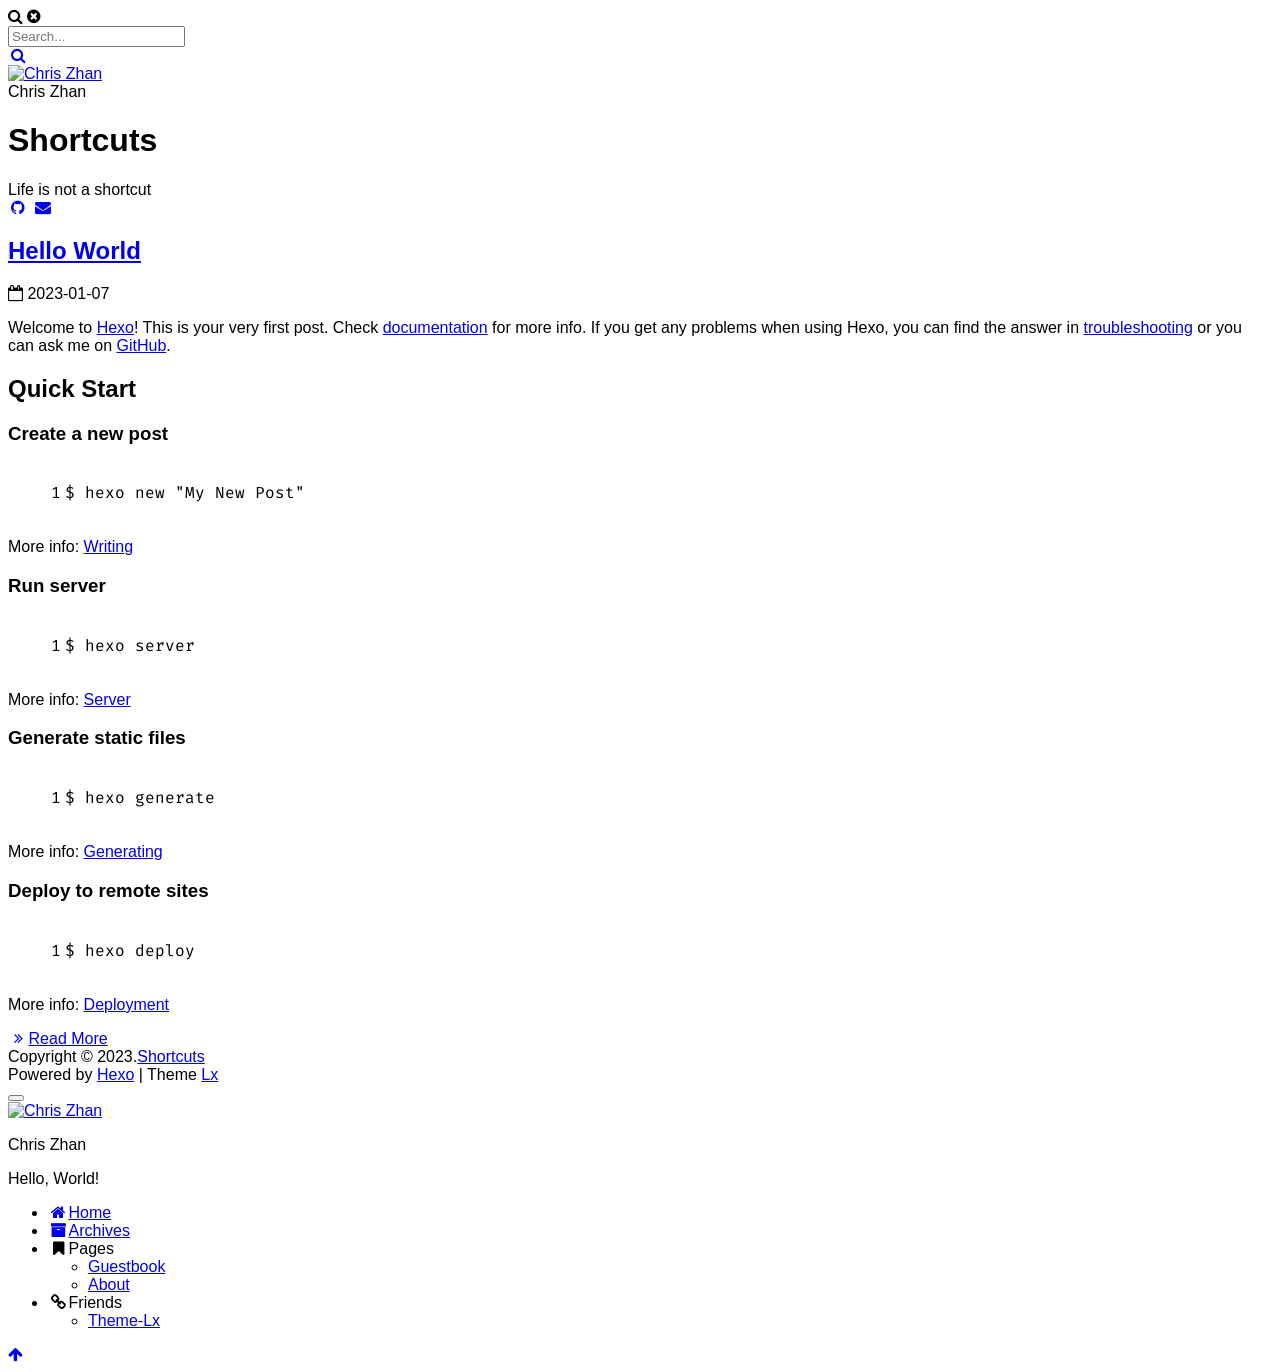
==== commit adf0d1ae: "Site updated: 2023-01-07 13:33:13" ====
--- a/index.html
+++ b/index.html
@@ -1,609 +1,214 @@
 <!DOCTYPE html>
-
-
-
-  
-
-
-<html class="theme-next mist use-motion" lang="zh-tw">
+<html lang="en">
 <head>
-  <meta charset="UTF-8"/>
-<meta http-equiv="X-UA-Compatible" content="IE=edge" />
-<meta name="viewport" content="width=device-width, initial-scale=1, maximum-scale=1"/>
-<meta name="theme-color" content="#222">
-
-
-
-
-
-
-
-
-
-<meta http-equiv="Cache-Control" content="no-transform" />
-<meta http-equiv="Cache-Control" content="no-siteapp" />
-
-
-
-
-
-
-
-
-
-
-
-
-
-
-
-
-  
-  
-  <link href="/lib/fancybox/source/jquery.fancybox.css?v=2.1.5" rel="stylesheet" type="text/css" />
-
-
-
-
-
-
-
-<link href="/lib/font-awesome/css/font-awesome.min.css?v=4.6.2" rel="stylesheet" type="text/css" />
-
-<link href="/css/main.css?v=5.1.3" rel="stylesheet" type="text/css" />
-
-
-  <link rel="apple-touch-icon" sizes="180x180" href="/images/apple-touch-icon-next.png?v=5.1.3">
-
-
-  <link rel="icon" type="image/png" sizes="32x32" href="/images/favicon-32x32-next.png?v=5.1.3">
-
-
-  <link rel="icon" type="image/png" sizes="16x16" href="/images/favicon-16x16-next.png?v=5.1.3">
-
-
-  <link rel="mask-icon" href="/images/logo.svg?v=5.1.3" color="#222">
-
-
-
-
-
-  <meta name="keywords" content="Hexo, NexT" />
-
-
-
-
-
-
-
-
-
-
-<meta property="og:type" content="website">
-<meta property="og:title" content="Crush &amp; Rebuild">
-<meta property="og:url" content="http://mikejhan.net/index.html">
-<meta property="og:site_name" content="Crush &amp; Rebuild">
-<meta property="og:locale" content="zh-tw">
-<meta name="twitter:card" content="summary">
-<meta name="twitter:title" content="Crush &amp; Rebuild">
-
-
-
-<script type="text/javascript" id="hexo.configurations">
-  var NexT = window.NexT || {};
+  <meta http-equiv="Content-Type" content="text/html; charset=UTF-8">
+  <meta http-equiv="X-UA-Compatible" content="IE=edge">
+  <meta name="theme-color" content=#58b77a>
+  <title>Shortcuts</title>
+  <meta name="viewport" content="width=device-width, initial-scale=1">
+  <meta name="author" content="Chris Zhan">
+  <meta name="keywords" content="">
+  <meta name="description" content="">
+  <script id="hexo-configurations">
   var CONFIG = {
     root: '/',
-    scheme: 'Mist',
-    version: '5.1.3',
-    sidebar: {"position":"left","display":"post","offset":12,"b2t":false,"scrollpercent":false,"onmobile":false},
-    fancybox: true,
-    tabs: true,
-    motion: {"enable":true,"async":false,"transition":{"post_block":"fadeIn","post_header":"slideDownIn","post_body":"slideDownIn","coll_header":"slideLeftIn","sidebar":"slideUpIn"}},
-    duoshuo: {
-      userId: '0',
-      author: '博主'
-    },
-    algolia: {
-      applicationID: '',
-      apiKey: '',
-      indexName: '',
-      hits: {"per_page":10},
-      labels: {"input_placeholder":"Search for Posts","hits_empty":"We didn't find any results for the search: ${query}","hits_stats":"${hits} results found in ${time} ms"}
-    }
+    theme: 'lx',
+    version: '0.4.4',
+    localsearch:{
+      "enable": true,
+      "trigger": "auto",
+      "top_n_per_article": 1,
+      "unescape": false,
+      "preload": false
+      },
+    path: 'search.xml'
   };
 </script>
 
-
-
-  <link rel="canonical" href="http://mikejhan.net/"/>
-
-
-
-
-
-  <title>Crush & Rebuild</title>
+  <link rel="shortcut icon" href="favicon.ico">
+  <link rel="stylesheet" href="https://cdn.jsdelivr.net/npm/theme-lx@0.4.4/source/dist/css/main.min.css">
   
-
-
-
-
-
-
-
-
-</head>
-
-<body itemscope itemtype="http://schema.org/WebPage" lang="zh-tw">
-
+  <style type="text/css">
+    pre,
+    code {
+      font-family: 'Fira Code', monospace;
+    }
+    html {
+      font-family: sans-serif;
+    }
+    body {
+      font-family: sans-serif;
+    }
+    h1, h2, h3, h4, h5, figure {
+      font-family: sans-serif;
+    }
+    .menu-container{
+      font-family: sans-serif;
+    }
+  </style>
+
+  <script src="https://cdn.jsdelivr.net/npm/jquery@3.4.1/dist/jquery.min.js"></script>
+  <script src="https://cdn.jsdelivr.net/npm/theme-lx@0.4.4/source/dist/js/jquery.jside.menu.min.js"></script>
+	<script>
+	$(document).ready(function(){
+	$(".menu-container").jSideMenu({
+	    jSidePosition: "position-right",
+	    jSideSticky: true,
+	    jSideSkin: "",
+	     });
+	}); 
+	</script>
   
-  
+  <link rel="stylesheet" href="https://fonts.googleapis.com/css?family=Fira Code:300,300italic,400,400italic,700,700italic&display=swap&subset=latin,latin-ext">
+  <link rel="stylesheet" href="https://cdn.jsdelivr.net/npm/font-awesome@4/css/font-awesome.min.css">
+<meta name="generator" content="Hexo 6.3.0"></head>
+<body>
+<div id="page">
+<div class="popup search-popup local-search-popup">
+  <div class="local-search-header clearfix">
+    <span class="search-icon">
+      <i class="fa fa-search"></i>
+    </span>
+    <span class="popup-btn-close">
+      <i class="fa fa-times-circle"></i>
+    </span>
+    <div class="local-search-input-wrapper">
+      <input autocomplete="off"
+             placeholder="Search..." spellcheck="false"
+             type="text" id="local-search-input">
+    </div>
+  </div>
+  <div id="local-search-result"></div>
+</div>
+
+<div class="header">
+  <div id="lx-aside" style="background-image: url(https://cdn.jsdelivr.net/npm/theme-lx@0.4.4/source/dist/images/cover.min.jpeg)">
+    <div class="overlay">
+      <a href="javascript:;" class="popup-trigger" title="search"><i class="menu-item-icon fa fa-search fa-fw"></i></a>
+      <div class="featured">
+        <div class="avatar"><a href="/"><img src="https://cdn.jsdelivr.net/npm/theme-lx@0.4.4/source/dist/images/avatar.min.jpeg" alt="Chris Zhan"></a></div>
+        <span>Chris Zhan</span>
+        <h1>Shortcuts</h1>
+        <span>Life is not a shortcut</span>
+        <div class="social-links">
+    <a href="https://github.com/mikejhan4455/mikejhan4455.github.io" target="_blank" title="social-link"><i class="fa fa-github fa-fw"></i></a>
+    <a href="mailto:mikejhan4455 [at] gmail.com" target="_blank" title="social-link"><i class="fa fa-envelope fa-fw"></i></a>
+</div>
+      </div>
+    </div>
+  </div>
+</div>
+<div id="lx-main-content">
+  <div class="lx-post">
+
+  <div class="lx-entry padding">
+    <div>
+      <h2 class="title"><a href="2023-01-07-hello-world/">Hello World</a></h2>
+      <span class="lx-post-detail"><i class="fa fa-calendar-o"></i> 2023-01-07</span>
+      <p><p>Welcome to <a target="_blank" rel="noopener" href="https://hexo.io/">Hexo</a>! This is your very first post. Check <a target="_blank" rel="noopener" href="https://hexo.io/docs/">documentation</a> for more info. If you get any problems when using Hexo, you can find the answer in <a target="_blank" rel="noopener" href="https://hexo.io/docs/troubleshooting.html">troubleshooting</a> or you can ask me on <a target="_blank" rel="noopener" href="https://github.com/hexojs/hexo/issues">GitHub</a>.</p>
+<h2 id="Quick-Start"><a href="#Quick-Start" class="headerlink" title="Quick Start"></a>Quick Start</h2><h3 id="Create-a-new-post"><a href="#Create-a-new-post" class="headerlink" title="Create a new post"></a>Create a new post</h3><figure class="highlight bash"><table><tr><td class="gutter"><pre><span class="line">1</span><br></pre></td><td class="code"><pre><span class="line">$ hexo new <span class="string">&quot;My New Post&quot;</span></span><br></pre></td></tr></table></figure>
+
+<p>More info: <a target="_blank" rel="noopener" href="https://hexo.io/docs/writing.html">Writing</a></p>
+<h3 id="Run-server"><a href="#Run-server" class="headerlink" title="Run server"></a>Run server</h3><figure class="highlight bash"><table><tr><td class="gutter"><pre><span class="line">1</span><br></pre></td><td class="code"><pre><span class="line">$ hexo server</span><br></pre></td></tr></table></figure>
+
+<p>More info: <a target="_blank" rel="noopener" href="https://hexo.io/docs/server.html">Server</a></p>
+<h3 id="Generate-static-files"><a href="#Generate-static-files" class="headerlink" title="Generate static files"></a>Generate static files</h3><figure class="highlight bash"><table><tr><td class="gutter"><pre><span class="line">1</span><br></pre></td><td class="code"><pre><span class="line">$ hexo generate</span><br></pre></td></tr></table></figure>
+
+<p>More info: <a target="_blank" rel="noopener" href="https://hexo.io/docs/generating.html">Generating</a></p>
+<h3 id="Deploy-to-remote-sites"><a href="#Deploy-to-remote-sites" class="headerlink" title="Deploy to remote sites"></a>Deploy to remote sites</h3><figure class="highlight bash"><table><tr><td class="gutter"><pre><span class="line">1</span><br></pre></td><td class="code"><pre><span class="line">$ hexo deploy</span><br></pre></td></tr></table></figure>
+
+<p>More info: <a target="_blank" rel="noopener" href="https://hexo.io/docs/one-command-deployment.html">Deployment</a></p>
+</p>
+      <div class="post-button"><a class="btn" href="2023-01-07-hello-world/" rel="noopener"><i class="fa fa-angle-double-right fa-fw"></i>Read More</a></div>
+    </div>
+  </div>
+
+
+
+
+<footer>
+  <div>
+  Copyright &copy; 2023.<a href="/">Shortcuts</a><br>Powered by <a href="https://hexo.io" target="_blank">Hexo</a> | Theme <a href="https://lx.js.org" target="_blank">Lx</a><br>
+  </div>
+</footer>
+
+  </div>
+</div>
+</div>
+
+<button class="hamburger hamburger--arrow-r" type="button" title="menu">
+    <div class="hamburger-box">
+      <div class="hamburger-inner"></div>
+    </div>
+</button>
+<div class="menu visibility">
+  <div class="menu-head">
+    <span class="layer">
+      <div class="col">
+        <div class="row for-pic">
+          <div class="profile-pic">
+            <a href="/"><img src="https://cdn.jsdelivr.net/npm/theme-lx@0.4.4/source/dist/images/avatar.min.jpeg" alt="Chris Zhan"/></a>
+          </div>
+        </div>
+        <div class="row for-name">
+          <p>Chris Zhan</p>
+          <span class="tagline">Hello, World!</span>
+        </div>
+      </div>
+    </span>
+  </div>
+  <nav class="menu-container">
+  <ul class="menu-items">
+    <li><a href="/"><i class="fa fa-home fa-fw"></i>Home</a></li>
+    <li><a href="/archives/"><i class="fa fa-archive fa-fw"></i>Archives</a></li>
     
-  
-
-  <div class="container sidebar-position-left 
-  page-home">
-    <div class="headband"></div>
-
-    <header id="header" class="header" itemscope itemtype="http://schema.org/WPHeader">
-      <div class="header-inner"><div class="site-brand-wrapper">
-  <div class="site-meta ">
-    
-
-    <div class="custom-logo-site-title">
-      <a href="/"  class="brand" rel="start">
-        <span class="logo-line-before"><i></i></span>
-        <span class="site-title">Crush & Rebuild</span>
-        <span class="logo-line-after"><i></i></span>
-      </a>
-    </div>
-      
-        <p class="site-subtitle">IT is a blog</p>
-      
-  </div>
-
-  <div class="site-nav-toggle">
-    <button>
-      <span class="btn-bar"></span>
-      <span class="btn-bar"></span>
-      <span class="btn-bar"></span>
-    </button>
-  </div>
-</div>
-
-<nav class="site-nav">
-  
-
-  
-    <ul id="menu" class="menu">
-      
-        
-        <li class="menu-item menu-item-home">
-          <a href="/" rel="section">
-            
-              <i class="menu-item-icon fa fa-fw fa-home"></i> <br />
-            
-            首頁
-          </a>
-        </li>
-      
-        
-        <li class="menu-item menu-item-archives">
-          <a href="/archives/" rel="section">
-            
-              <i class="menu-item-icon fa fa-fw fa-archive"></i> <br />
-            
-            歸檔
-          </a>
-        </li>
-      
-
-      
-    </ul>
-  
-
-  
-</nav>
-
-
-
- </div>
-    </header>
-
-    <main id="main" class="main">
-      <div class="main-inner">
-        <div class="content-wrap">
-          <div id="content" class="content">
-            
-  <section id="posts" class="posts-expand">
-    
-      
-
-  
-
-  
-  
-  
-
-  <article class="post post-type-normal" itemscope itemtype="http://schema.org/Article">
-  
-  
-  
-  <div class="post-block">
-    <link itemprop="mainEntityOfPage" href="http://mikejhan.net/2017/10/13/hello-world/">
-
-    <span hidden itemprop="author" itemscope itemtype="http://schema.org/Person">
-      <meta itemprop="name" content="Chris Zhan">
-      <meta itemprop="description" content="">
-      <meta itemprop="image" content="/images/avatar.gif">
-    </span>
-
-    <span hidden itemprop="publisher" itemscope itemtype="http://schema.org/Organization">
-      <meta itemprop="name" content="Crush & Rebuild">
-    </span>
-
-    
-      <header class="post-header">
-
-        
-        
-          <h1 class="post-title" itemprop="name headline">
-                
-                <a class="post-title-link" href="/2017/10/13/hello-world/" itemprop="url">Hello World</a></h1>
-        
-
-        <div class="post-meta">
-          <span class="post-time">
-            
-              <span class="post-meta-item-icon">
-                <i class="fa fa-calendar-o"></i>
-              </span>
-              
-                <span class="post-meta-item-text">發表於</span>
-              
-              <time title="創建於" itemprop="dateCreated datePublished" datetime="2017-10-13T14:02:59+08:00">
-                2017-10-13
-              </time>
-            
-
-            
-
-            
-          </span>
-
-          
-
-          
-            
-          
-
-          
-          
-
-          
-
-          
-
-          
-
-        </div>
-      </header>
-    
-
-    
-    
-    
-    <div class="post-body" itemprop="articleBody">
-
-      
-      
-
-      
-        
-          
-            <h3 id="Hello-This-is-my-blog"><a href="#Hello-This-is-my-blog" class="headerlink" title="Hello, This is my blog!"></a>Hello, This is my blog!</h3>
-          
-        
-      
-    </div>
-    
-    
-    
-
-    
-
-    
-
-    
-
-    <footer class="post-footer">
-      
-
-      
-
-      
-
-      
-      
-        <div class="post-eof"></div>
-      
-    </footer>
-  </div>
-  
-  
-  
-  </article>
-
-
-    
-  </section>
-
-  
-
-
-          </div>
-          
-
-
-          
-
-        </div>
-        
-          
-  
-  <div class="sidebar-toggle">
-    <div class="sidebar-toggle-line-wrap">
-      <span class="sidebar-toggle-line sidebar-toggle-line-first"></span>
-      <span class="sidebar-toggle-line sidebar-toggle-line-middle"></span>
-      <span class="sidebar-toggle-line sidebar-toggle-line-last"></span>
-    </div>
-  </div>
-
-  <aside id="sidebar" class="sidebar">
-    
-    <div class="sidebar-inner">
-
-      
-
-      
-
-      <section class="site-overview-wrap sidebar-panel sidebar-panel-active">
-        <div class="site-overview">
-          <div class="site-author motion-element" itemprop="author" itemscope itemtype="http://schema.org/Person">
-            
-              <p class="site-author-name" itemprop="name">Chris Zhan</p>
-              <p class="site-description motion-element" itemprop="description"></p>
-          </div>
-
-          <nav class="site-state motion-element">
-
-            
-              <div class="site-state-item site-state-posts">
-              
-                <a href="/archives/">
-              
-                  <span class="site-state-item-count">1</span>
-                  <span class="site-state-item-name">文章</span>
-                </a>
-              </div>
-            
-
-            
-
-            
-
-          </nav>
-
-          
-
-          <div class="links-of-author motion-element">
-            
-              
-                <span class="links-of-author-item">
-                  <a href="https://github.com/yourname" target="_blank" title="GitHub">
-                    
-                      <i class="fa fa-fw fa-github"></i>GitHub</a>
-                </span>
-              
-                <span class="links-of-author-item">
-                  <a href="mailto:contact@mikejhan.net" target="_blank" title="E-Mail">
-                    
-                      <i class="fa fa-fw fa-envelope"></i>E-Mail</a>
-                </span>
-              
-            
-          </div>
-
-          
-          
-
-          
-          
-
-          
-
-        </div>
-      </section>
-
-      
-
-      
-
-    </div>
-  </aside>
-
-
-        
-      </div>
-    </main>
-
-    <footer id="footer" class="footer">
-      <div class="footer-inner">
-        <div class="copyright">&copy; <span itemprop="copyrightYear">2017</span>
-  <span class="with-love">
-    <i class="fa fa-user"></i>
-  </span>
-  <span class="author" itemprop="copyrightHolder">Chris Zhan</span>
-
-  
-</div>
-
-
-  <div class="powered-by">由 <a class="theme-link" target="_blank" href="https://hexo.io">Hexo</a> 強力驅動</div>
-
-
-
-  <span class="post-meta-divider">|</span>
-
-
-
-  <div class="theme-info">主題 &mdash; <a class="theme-link" target="_blank" href="https://github.com/iissnan/hexo-theme-next">NexT.Mist</a> v5.1.3</div>
-
-
-
-
-        
-
-
-
-
-
-
-
-        
-      </div>
-    </footer>
-
-    
-      <div class="back-to-top">
-        <i class="fa fa-arrow-up"></i>
-        
-      </div>
-    
-
-    
-
-  </div>
-
-  
-
-<script type="text/javascript">
-  if (Object.prototype.toString.call(window.Promise) !== '[object Function]') {
-    window.Promise = null;
-  }
+    <li class="has-sub"><span class="dropdown-heading">
+      <i class="fa fa-bookmark fa-fw"></i>Pages</span>
+        <ul>
+          <li><a href="guestbook/">Guestbook</a></li>
+        <li><a href="about/">About</a></li>
+        </ul>
+    </li>
+    <li class="has-sub"><span class="dropdown-heading">
+      <i class="fa fa-link fa-fw"></i>Friends</span>
+        <ul>
+          <li> <a href="https://lx.js.org" target="_blank">Theme-Lx</a></li>
+        </ul>
+    </li>
+  </ul>
+  </nav>
+</div>
+
+<div class="gototop js-top">
+  <a href="#" class="js-gotop"><i class="fa fa-arrow-up"></i></a>
+</div>
+<script src="https://cdn.jsdelivr.net/npm/theme-lx@0.4.4/source/dist/js/jquery.easing.min.js"></script>
+<script>
+(function () {
+	"use strict";
+	var goToTop = function() {
+		$(".js-gotop").on("click", function(event){
+			event.preventDefault();
+			$("html, body").animate({
+				scrollTop: $("html").offset().top
+			}, 500, "easeInOutExpo");
+			return false;
+		});
+		$(window).scroll(function(){
+			var $win = $(window);
+			if ($win.scrollTop() > 200) {
+				$(".js-top").addClass("active");
+			} else {
+				$(".js-top").removeClass("active");
+			}
+		});
+	};
+	$(function(){
+		goToTop();
+	});
+}());
 </script>
-
-
-
-
-
-
-
-
-
-  
-
-
-
-
-
-
-
-
-
-
-
-
-  
-  <script type="text/javascript" src="/lib/jquery/index.js?v=2.1.3"></script>
-
-  
-  <script type="text/javascript" src="/lib/fastclick/lib/fastclick.min.js?v=1.0.6"></script>
-
-  
-  <script type="text/javascript" src="/lib/jquery_lazyload/jquery.lazyload.js?v=1.9.7"></script>
-
-  
-  <script type="text/javascript" src="/lib/velocity/velocity.min.js?v=1.2.1"></script>
-
-  
-  <script type="text/javascript" src="/lib/velocity/velocity.ui.min.js?v=1.2.1"></script>
-
-  
-  <script type="text/javascript" src="/lib/fancybox/source/jquery.fancybox.pack.js?v=2.1.5"></script>
-
-
-  
-
-
-  <script type="text/javascript" src="/js/src/utils.js?v=5.1.3"></script>
-
-  <script type="text/javascript" src="/js/src/motion.js?v=5.1.3"></script>
-
-
-
-  
-  
-
-  
-
-  
-
-
-  <script type="text/javascript" src="/js/src/bootstrap.js?v=5.1.3"></script>
-
-
-
-  
-
-
-  
-
-
-
-
-	
-
-
-
-
-
-  
-
-
-
-
-
-  
-
-
-
-
-
-
-
-
-
-
-
-
-  
-
-
-
-
-
-  
-
-  
-
-  
-  
-
-  
-
-  
-
-  
+<script src="https://cdn.jsdelivr.net/npm/theme-lx@0.4.4/source/dist/js/local.search.min.js"></script>
 
 </body>
 </html>
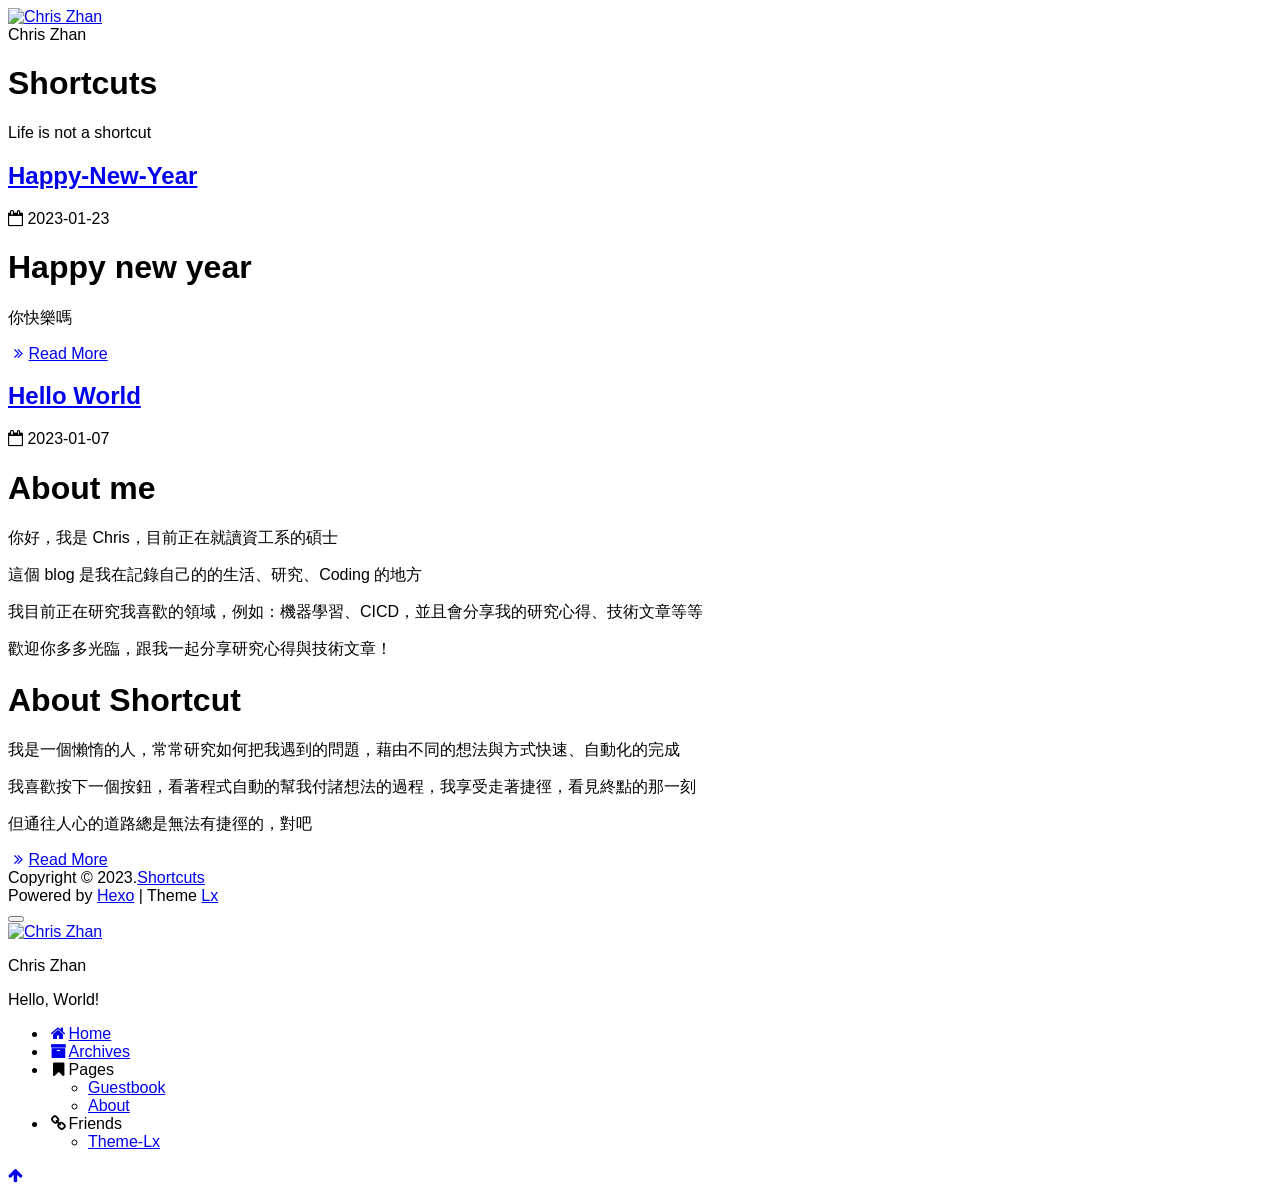
==== commit f40500b8: "Site updated: 2023-01-23 01:18:49" ====
--- a/index.html
+++ b/index.html
@@ -15,13 +15,13 @@
     theme: 'lx',
     version: '0.4.4',
     localsearch:{
-      "enable": true,
+      "enable": false,
       "trigger": "auto",
       "top_n_per_article": 1,
       "unescape": false,
       "preload": false
       },
-    path: 'search.xml'
+    path: 'null'
   };
 </script>
 
@@ -64,36 +64,17 @@
 <meta name="generator" content="Hexo 6.3.0"></head>
 <body>
 <div id="page">
-<div class="popup search-popup local-search-popup">
-  <div class="local-search-header clearfix">
-    <span class="search-icon">
-      <i class="fa fa-search"></i>
-    </span>
-    <span class="popup-btn-close">
-      <i class="fa fa-times-circle"></i>
-    </span>
-    <div class="local-search-input-wrapper">
-      <input autocomplete="off"
-             placeholder="Search..." spellcheck="false"
-             type="text" id="local-search-input">
-    </div>
-  </div>
-  <div id="local-search-result"></div>
-</div>
 
 <div class="header">
   <div id="lx-aside" style="background-image: url(https://cdn.jsdelivr.net/npm/theme-lx@0.4.4/source/dist/images/cover.min.jpeg)">
     <div class="overlay">
-      <a href="javascript:;" class="popup-trigger" title="search"><i class="menu-item-icon fa fa-search fa-fw"></i></a>
+      
       <div class="featured">
-        <div class="avatar"><a href="/"><img src="https://cdn.jsdelivr.net/npm/theme-lx@0.4.4/source/dist/images/avatar.min.jpeg" alt="Chris Zhan"></a></div>
+        <div class="avatar"><a href="/"><img src="https://i.imgur.com/bG6n3x3.png" alt="Chris Zhan"></a></div>
         <span>Chris Zhan</span>
         <h1>Shortcuts</h1>
         <span>Life is not a shortcut</span>
-        <div class="social-links">
-    <a href="https://github.com/mikejhan4455/mikejhan4455.github.io" target="_blank" title="social-link"><i class="fa fa-github fa-fw"></i></a>
-    <a href="mailto:mikejhan4455 [at] gmail.com" target="_blank" title="social-link"><i class="fa fa-envelope fa-fw"></i></a>
-</div>
+        
       </div>
     </div>
   </div>
@@ -103,23 +84,26 @@
 
   <div class="lx-entry padding">
     <div>
-      <h2 class="title"><a href="2023-01-07-hello-world/">Hello World</a></h2>
+      <h2 class="title"><a href="2023-01-23-Happy-New-Year/">Happy-New-Year</a></h2>
+      <span class="lx-post-detail"><i class="fa fa-calendar-o"></i> 2023-01-23</span>
+      <p><h1 id="Happy-new-year"><a href="#Happy-new-year" class="headerlink" title="Happy new year"></a>Happy new year</h1><p>你快樂嗎</p>
+</p>
+      <div class="post-button"><a class="btn" href="2023-01-23-Happy-New-Year/" rel="noopener"><i class="fa fa-angle-double-right fa-fw"></i>Read More</a></div>
+    </div>
+  </div>
+  <div class="lx-entry padding">
+    <div>
+      <h2 class="title"><a href="2023-01-07-Hello-World/">Hello World</a></h2>
       <span class="lx-post-detail"><i class="fa fa-calendar-o"></i> 2023-01-07</span>
-      <p><p>Welcome to <a target="_blank" rel="noopener" href="https://hexo.io/">Hexo</a>! This is your very first post. Check <a target="_blank" rel="noopener" href="https://hexo.io/docs/">documentation</a> for more info. If you get any problems when using Hexo, you can find the answer in <a target="_blank" rel="noopener" href="https://hexo.io/docs/troubleshooting.html">troubleshooting</a> or you can ask me on <a target="_blank" rel="noopener" href="https://github.com/hexojs/hexo/issues">GitHub</a>.</p>
-<h2 id="Quick-Start"><a href="#Quick-Start" class="headerlink" title="Quick Start"></a>Quick Start</h2><h3 id="Create-a-new-post"><a href="#Create-a-new-post" class="headerlink" title="Create a new post"></a>Create a new post</h3><figure class="highlight bash"><table><tr><td class="gutter"><pre><span class="line">1</span><br></pre></td><td class="code"><pre><span class="line">$ hexo new <span class="string">&quot;My New Post&quot;</span></span><br></pre></td></tr></table></figure>
-
-<p>More info: <a target="_blank" rel="noopener" href="https://hexo.io/docs/writing.html">Writing</a></p>
-<h3 id="Run-server"><a href="#Run-server" class="headerlink" title="Run server"></a>Run server</h3><figure class="highlight bash"><table><tr><td class="gutter"><pre><span class="line">1</span><br></pre></td><td class="code"><pre><span class="line">$ hexo server</span><br></pre></td></tr></table></figure>
-
-<p>More info: <a target="_blank" rel="noopener" href="https://hexo.io/docs/server.html">Server</a></p>
-<h3 id="Generate-static-files"><a href="#Generate-static-files" class="headerlink" title="Generate static files"></a>Generate static files</h3><figure class="highlight bash"><table><tr><td class="gutter"><pre><span class="line">1</span><br></pre></td><td class="code"><pre><span class="line">$ hexo generate</span><br></pre></td></tr></table></figure>
-
-<p>More info: <a target="_blank" rel="noopener" href="https://hexo.io/docs/generating.html">Generating</a></p>
-<h3 id="Deploy-to-remote-sites"><a href="#Deploy-to-remote-sites" class="headerlink" title="Deploy to remote sites"></a>Deploy to remote sites</h3><figure class="highlight bash"><table><tr><td class="gutter"><pre><span class="line">1</span><br></pre></td><td class="code"><pre><span class="line">$ hexo deploy</span><br></pre></td></tr></table></figure>
-
-<p>More info: <a target="_blank" rel="noopener" href="https://hexo.io/docs/one-command-deployment.html">Deployment</a></p>
+      <p><h1 id="About-me"><a href="#About-me" class="headerlink" title="About me"></a>About me</h1><p>你好，我是 Chris，目前正在就讀資工系的碩士</p>
+<p>這個 blog 是我在記錄自己的的生活、研究、Coding 的地方</p>
+<p>我目前正在研究我喜歡的領域，例如：機器學習、CICD，並且會分享我的研究心得、技術文章等等</p>
+<p>歡迎你多多光臨，跟我一起分享研究心得與技術文章！</p>
+<h1 id="About-Shortcut"><a href="#About-Shortcut" class="headerlink" title="About Shortcut"></a>About Shortcut</h1><p>我是一個懶惰的人，常常研究如何把我遇到的問題，藉由不同的想法與方式快速、自動化的完成</p>
+<p>我喜歡按下一個按鈕，看著程式自動的幫我付諸想法的過程，我享受走著捷徑，看見終點的那一刻</p>
+<p>但通往人心的道路總是無法有捷徑的，對吧</p>
 </p>
-      <div class="post-button"><a class="btn" href="2023-01-07-hello-world/" rel="noopener"><i class="fa fa-angle-double-right fa-fw"></i>Read More</a></div>
+      <div class="post-button"><a class="btn" href="2023-01-07-Hello-World/" rel="noopener"><i class="fa fa-angle-double-right fa-fw"></i>Read More</a></div>
     </div>
   </div>
 
@@ -147,7 +131,7 @@
       <div class="col">
         <div class="row for-pic">
           <div class="profile-pic">
-            <a href="/"><img src="https://cdn.jsdelivr.net/npm/theme-lx@0.4.4/source/dist/images/avatar.min.jpeg" alt="Chris Zhan"/></a>
+            <a href="/"><img src="https://i.imgur.com/bG6n3x3.png" alt="Chris Zhan"/></a>
           </div>
         </div>
         <div class="row for-name">
@@ -208,7 +192,7 @@
 	});
 }());
 </script>
-<script src="https://cdn.jsdelivr.net/npm/theme-lx@0.4.4/source/dist/js/local.search.min.js"></script>
+
 
 </body>
 </html>
